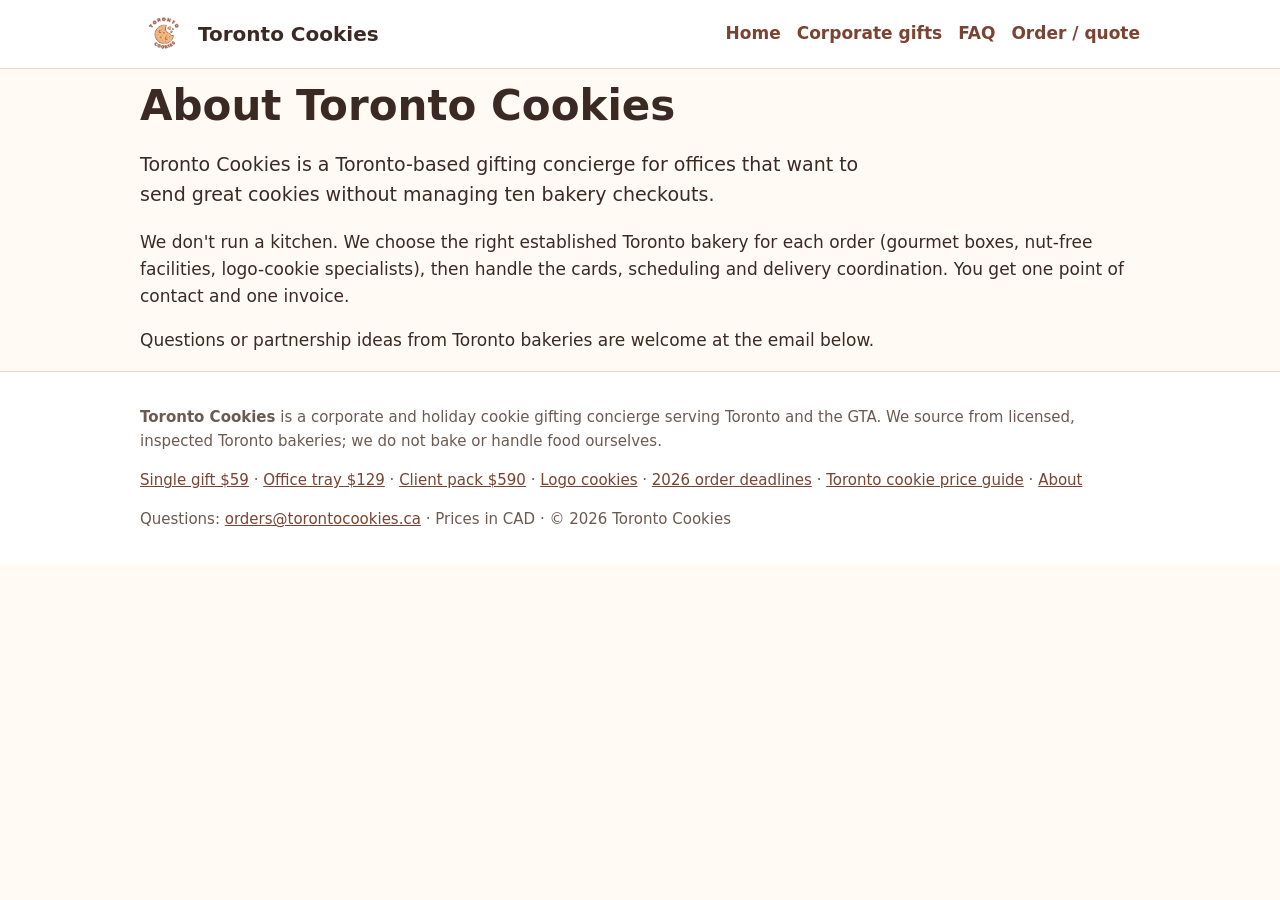
==== about/index.html @ df6fc3ec "Add the Toronto Cookies corporate gifting site. Generate the static pages, SEO files, legacy 2022 ba" ====
<!doctype html>
<html lang="en-CA">
<head>
<meta charset="utf-8">
<meta name="viewport" content="width=device-width, initial-scale=1">
<title>About Toronto Cookies | Corporate Cookie Gifting Concierge</title>
<meta name="description" content="Toronto Cookies is a Toronto-based corporate cookie gifting concierge. We source from licensed local bakeries and coordinate cards and delivery for offices.">
<link rel="canonical" href="https://torontocookies.ca/about/">
<script>if(location.hostname.indexOf('staging.')===0){var m=document.createElement('meta');m.name='robots';m.content='noindex,nofollow';document.head.appendChild(m);}</script>
<meta property="og:type" content="website">
<meta property="og:site_name" content="Toronto Cookies">
<meta property="og:title" content="About Toronto Cookies | Corporate Cookie Gifting Concierge">
<meta property="og:description" content="Toronto Cookies is a Toronto-based corporate cookie gifting concierge. We source from licensed local bakeries and coordinate cards and delivery for offices.">
<meta property="og:url" content="https://torontocookies.ca/about/">
<meta property="og:image" content="https://torontocookies.ca/assets/logo.png">
<meta property="og:locale" content="en_CA">
<meta name="twitter:card" content="summary">
<link rel="icon" href="/assets/logo.png" type="image/png">
<link rel="stylesheet" href="/assets/site.css">
<script type="application/ld+json">
{
 "@context": "https://schema.org",
 "@graph": [
  {
   "@type": [
    "Organization",
    "ProfessionalService"
   ],
   "@id": "https://torontocookies.ca/#org",
   "name": "Toronto Cookies",
   "url": "https://torontocookies.ca/",
   "logo": "https://torontocookies.ca/assets/logo.png",
   "image": "https://torontocookies.ca/assets/logo.png",
   "description": "Corporate and holiday cookie gifting concierge for Toronto offices. We source from licensed Toronto bakeries and deliver to every recipient.",
   "email": "orders@torontocookies.ca",
   "priceRange": "$59-$590+",
   "areaServed": [
    {
     "@type": "City",
     "name": "Toronto"
    },
    {
     "@type": "AdministrativeArea",
     "name": "Greater Toronto Area"
    }
   ],
   "address": {
    "@type": "PostalAddress",
    "addressLocality": "Toronto",
    "addressRegion": "ON",
    "addressCountry": "CA"
   },
   "sameAs": [
    "https://www.instagram.com/torontocookies_ca/",
    "https://www.facebook.com/torontocookies.ca",
    "https://www.tiktok.com/@torontocookies.ca"
   ]
  },
  {
   "@type": "WebSite",
   "@id": "https://torontocookies.ca/#website",
   "url": "https://torontocookies.ca/",
   "name": "Toronto Cookies",
   "publisher": {
    "@id": "https://torontocookies.ca/#org"
   },
   "inLanguage": "en-CA"
  },
  {
   "@type": "AboutPage",
   "url": "https://torontocookies.ca/about/",
   "about": {
    "@id": "https://torontocookies.ca/#org"
   }
  },
  {
   "@type": "BreadcrumbList",
   "itemListElement": [
    {
     "@type": "ListItem",
     "position": 1,
     "name": "Home",
     "item": "https://torontocookies.ca/"
    },
    {
     "@type": "ListItem",
     "position": 2,
     "name": "About",
     "item": "https://torontocookies.ca/about/"
    }
   ]
  }
 ]
}
</script>
<script>
!function(t,e){var o,n,p,r;e.__SV||(window.posthog=e,e._i=[],e.init=function(i,s,a){function g(t,e){var o=e.split(".");2==o.length&&(t=t[o[0]],e=o[1]),t[e]=function(){t.push([e].concat(Array.prototype.slice.call(arguments,0)))}}(p=t.createElement("script")).type="text/javascript",p.crossOrigin="anonymous",p.async=!0,p.src=s.api_host.replace(".i.posthog.com","-assets.i.posthog.com")+"/static/array.js",(r=t.getElementsByTagName("script")[0]).parentNode.insertBefore(p,r);var u=e;for(void 0!==a?u=e[a]=[]:a="posthog",u.people=u.people||[],u.toString=function(t){var e="posthog";return"posthog"!==a&&(e+="."+a),t||(e+=" (stub)"),e},u.people.toString=function(){return u.toString(1)+".people (stub)"},o="capture identify alias people.set people.set_once set_config register register_once unregister opt_out_capturing has_opted_out_capturing opt_in_capturing reset isFeatureEnabled onFeatureFlags getFeatureFlag getFeatureFlagPayload reloadFeatureFlags group getSurveys onSessionId".split(" "),n=0;n<o.length;n++)g(u,o[n]);e._i.push([i,s,a])},e.__SV=1)}(document,window.posthog||[]);
posthog.init('phc_sKd9PxBNJ2WvbEzjkErxoSaaoBCikwiSHFm4xSyjnF9r',{api_host:'https://us.i.posthog.com',person_profiles:'identified_only'});
posthog.register({site:'torontocookies.ca',site_env:(location.hostname.indexOf('staging.')===0?'staging':'production')});
</script>
</head>
<body>
<a class="skip" href="#main">Skip to content</a>
<header class="site-header"><div class="wrap">
<a class="brand" href="/"><img src="/assets/logo.png" alt="Toronto Cookies logo" width="48" height="48"> Toronto Cookies</a>
<nav aria-label="Main"><a href="/">Home</a><a href="/corporate-cookie-gifts-toronto/">Corporate gifts</a><a href="/faq/">FAQ</a><a href="/order/">Order / quote</a></nav>
</div></header>
<main id="main" class="wrap">
<h1>About Toronto Cookies</h1>
<p class="lede">Toronto Cookies is a Toronto-based gifting concierge for offices that want to send great cookies without managing ten bakery checkouts.</p>
<p>We don't run a kitchen. We choose the right established Toronto bakery for each order (gourmet boxes, nut-free facilities, logo-cookie specialists), then handle the cards, scheduling and delivery coordination. You get one point of contact and one invoice.</p>
<p>Questions or partnership ideas from Toronto bakeries are welcome at the email below.</p>
</main>
<footer class="site-footer"><div class="wrap">
<p><strong>Toronto Cookies</strong> is a corporate and holiday cookie gifting concierge serving Toronto and the GTA. We source from licensed, inspected Toronto bakeries; we do not bake or handle food ourselves.</p>
<p><a href="/holiday-cookie-gift-box-toronto/">Single gift $59</a> · <a href="/office-cookie-tray-toronto/">Office tray $129</a> · <a href="/client-cookie-gift-pack-toronto/">Client pack $590</a> · <a href="/logo-cookies-toronto/">Logo cookies</a> · <a href="/guides/holiday-cookie-gift-deadlines-toronto-2026/">2026 order deadlines</a> · <a href="/custom-cookie-prices-toronto/">Toronto cookie price guide</a> · <a href="/about/">About</a></p>
<p>Questions: <a href="mailto:orders@torontocookies.ca">orders@torontocookies.ca</a> · Prices in CAD · © 2026 Toronto Cookies</p>
</div></footer>
<script src="/assets/site.js" defer></script>
</body>
</html>
---- assets/site.css ----
:root{--bg:#fffaf3;--ink:#3b2a24;--brand:#9a5a44;--brand-d:#7a4332;--card:#fff;--muted:#6b5a52;--line:#ecdccb}
*{box-sizing:border-box}html{-webkit-text-size-adjust:100%}body{margin:0;font:17px/1.6 system-ui,-apple-system,Segoe UI,Roboto,Helvetica,Arial,sans-serif;background:var(--bg);color:var(--ink)}
a{color:var(--brand-d)}.wrap{max-width:1040px;margin:0 auto;padding:0 20px}
.skip{position:absolute;left:-999px}.skip:focus{left:10px;top:10px;background:#fff;padding:8px;z-index:9}
.site-header{background:#fff;border-bottom:1px solid var(--line)}.site-header .wrap{display:flex;flex-wrap:wrap;align-items:center;justify-content:space-between;gap:10px;padding-top:10px;padding-bottom:10px}
.brand{display:flex;align-items:center;gap:10px;font-weight:700;font-size:20px;text-decoration:none;color:var(--ink)}
nav a{margin-left:16px;text-decoration:none;font-weight:600}nav a[aria-current]{text-decoration:underline}
main{padding:28px 20px 48px}h1{font-size:clamp(28px,4.5vw,42px);line-height:1.15;margin:.3em 0}h2{margin-top:1.8em}
.lede{font-size:19px;max-width:760px}.notice{background:#fff3df;border:1px solid #f0d3a6;padding:10px 14px;border-radius:10px;max-width:760px}
.btn{display:inline-block;background:var(--brand);color:#fff;padding:12px 20px;border-radius:999px;text-decoration:none;font-weight:700;border:0;cursor:pointer;font-size:17px}
.btn:hover{background:var(--brand-d)}.btn-ghost{background:transparent;color:var(--brand-d);border:2px solid var(--brand)}.btn-ghost:hover{background:#fff}.btn-small{padding:8px 14px;font-size:15px}
.grid{display:grid;grid-template-columns:repeat(auto-fit,minmax(220px,1fr));gap:16px}.card{background:var(--card);border:1px solid var(--line);border-radius:14px;padding:18px}
.card h3{margin:0 0 6px}.price{font-size:24px;font-weight:800;margin:0}.price span{font-size:14px;color:var(--muted)}
.steps li{margin:6px 0}table{border-collapse:collapse;width:100%;background:#fff;margin:12px 0}th,td{border:1px solid var(--line);padding:8px 10px;text-align:left;vertical-align:top}th{background:#fbefe2}
details{background:#fff;border:1px solid var(--line);border-radius:10px;padding:10px 14px;margin:8px 0;max-width:820px}summary{font-weight:700;cursor:pointer}
.order{display:grid;gap:12px;max-width:620px}.order label{display:grid;gap:4px;font-weight:600}.order input,.order select,.order textarea{font:inherit;padding:10px;border:1px solid #cdb8a6;border-radius:8px;background:#fff}
.hp{position:absolute;left:-5000px}.small{font-size:14px;color:var(--muted)}.crumbs{font-size:14px;color:var(--muted)}.buy{margin:14px 0}
.site-footer{background:#fff;border-top:1px solid var(--line);font-size:15px;color:var(--muted);padding:18px 0}
@media(max-width:600px){nav a{margin:0 12px 0 0}}
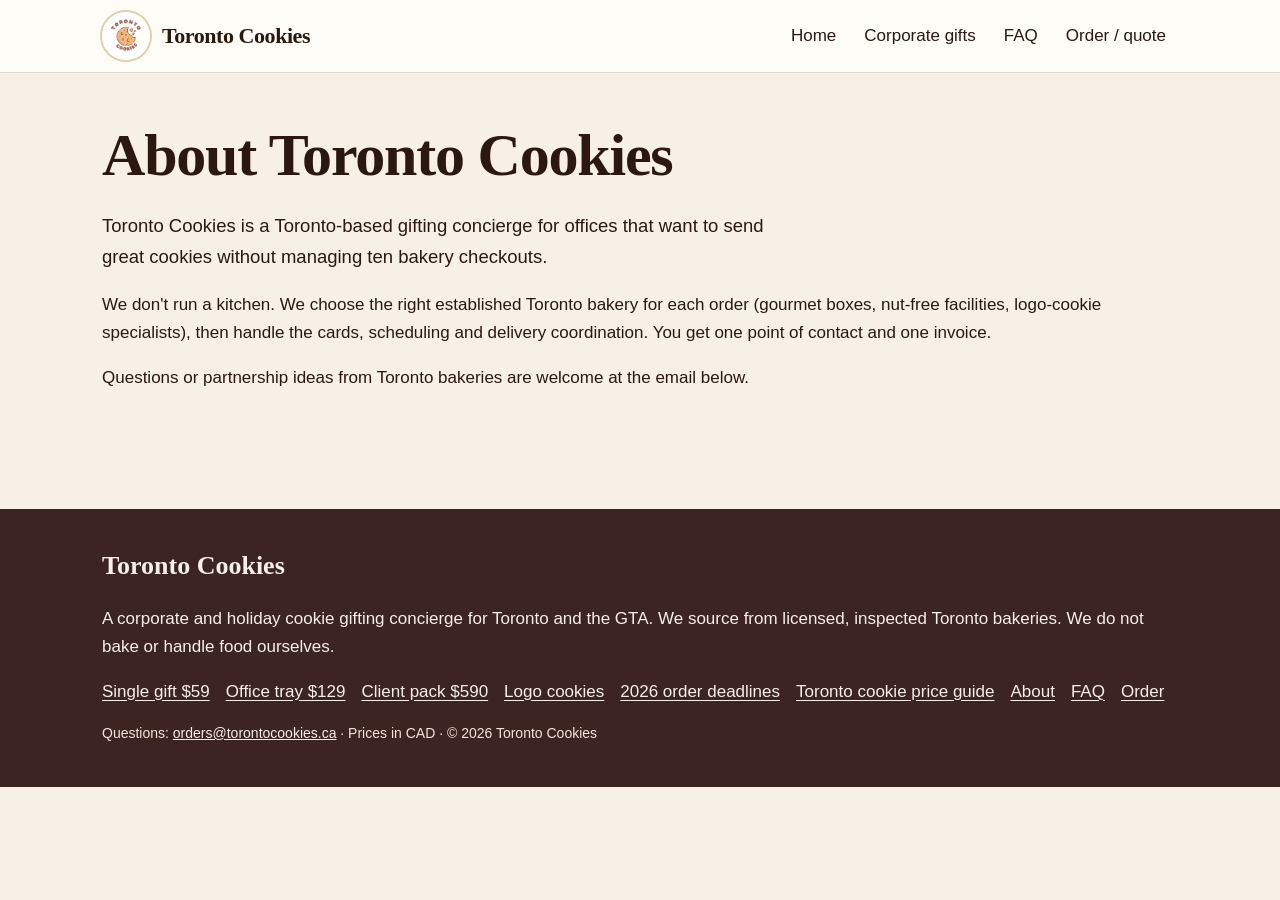
==== commit 9986b63a: "Redesign the gifting site and deploy staging over FTPS. Give the pages a cream, burgundy, and bronze" ====
--- a/about/index.html
+++ b/about/index.html
@@ -16,6 +16,7 @@
 <meta property="og:locale" content="en_CA">
 <meta name="twitter:card" content="summary">
 <link rel="icon" href="/assets/logo.png" type="image/png">
+
 <link rel="stylesheet" href="/assets/site.css">
 <script type="application/ld+json">
 {
@@ -102,19 +103,30 @@
 <body>
 <a class="skip" href="#main">Skip to content</a>
 <header class="site-header"><div class="wrap">
-<a class="brand" href="/"><img src="/assets/logo.png" alt="Toronto Cookies logo" width="48" height="48"> Toronto Cookies</a>
+<a class="brand" href="/"><img src="/assets/logo.png" alt="Toronto Cookies logo" width="48" height="48"> <span>Toronto Cookies</span></a>
 <nav aria-label="Main"><a href="/">Home</a><a href="/corporate-cookie-gifts-toronto/">Corporate gifts</a><a href="/faq/">FAQ</a><a href="/order/">Order / quote</a></nav>
 </div></header>
-<main id="main" class="wrap">
+<main id="main" class="wrap page">
 <h1>About Toronto Cookies</h1>
 <p class="lede">Toronto Cookies is a Toronto-based gifting concierge for offices that want to send great cookies without managing ten bakery checkouts.</p>
 <p>We don't run a kitchen. We choose the right established Toronto bakery for each order (gourmet boxes, nut-free facilities, logo-cookie specialists), then handle the cards, scheduling and delivery coordination. You get one point of contact and one invoice.</p>
 <p>Questions or partnership ideas from Toronto bakeries are welcome at the email below.</p>
 </main>
 <footer class="site-footer"><div class="wrap">
-<p><strong>Toronto Cookies</strong> is a corporate and holiday cookie gifting concierge serving Toronto and the GTA. We source from licensed, inspected Toronto bakeries; we do not bake or handle food ourselves.</p>
-<p><a href="/holiday-cookie-gift-box-toronto/">Single gift $59</a> · <a href="/office-cookie-tray-toronto/">Office tray $129</a> · <a href="/client-cookie-gift-pack-toronto/">Client pack $590</a> · <a href="/logo-cookies-toronto/">Logo cookies</a> · <a href="/guides/holiday-cookie-gift-deadlines-toronto-2026/">2026 order deadlines</a> · <a href="/custom-cookie-prices-toronto/">Toronto cookie price guide</a> · <a href="/about/">About</a></p>
-<p>Questions: <a href="mailto:orders@torontocookies.ca">orders@torontocookies.ca</a> · Prices in CAD · © 2026 Toronto Cookies</p>
+<p class="footer-brand">Toronto Cookies</p>
+<p>A corporate and holiday cookie gifting concierge for Toronto and the GTA. We source from licensed, inspected Toronto bakeries. We do not bake or handle food ourselves.</p>
+<nav aria-label="Footer">
+<a href="/holiday-cookie-gift-box-toronto/">Single gift $59</a>
+<a href="/office-cookie-tray-toronto/">Office tray $129</a>
+<a href="/client-cookie-gift-pack-toronto/">Client pack $590</a>
+<a href="/logo-cookies-toronto/">Logo cookies</a>
+<a href="/guides/holiday-cookie-gift-deadlines-toronto-2026/">2026 order deadlines</a>
+<a href="/custom-cookie-prices-toronto/">Toronto cookie price guide</a>
+<a href="/about/">About</a>
+<a href="/faq/">FAQ</a>
+<a href="/order/">Order</a>
+</nav>
+<p class="fine">Questions: <a href="mailto:orders@torontocookies.ca">orders@torontocookies.ca</a> · Prices in CAD · © 2026 Toronto Cookies</p>
 </div></footer>
 <script src="/assets/site.js" defer></script>
 </body>
--- a/assets/site.css
+++ b/assets/site.css
@@ -1,19 +1,95 @@
-:root{--bg:#fffaf3;--ink:#3b2a24;--brand:#9a5a44;--brand-d:#7a4332;--card:#fff;--muted:#6b5a52;--line:#ecdccb}
-*{box-sizing:border-box}html{-webkit-text-size-adjust:100%}body{margin:0;font:17px/1.6 system-ui,-apple-system,Segoe UI,Roboto,Helvetica,Arial,sans-serif;background:var(--bg);color:var(--ink)}
-a{color:var(--brand-d)}.wrap{max-width:1040px;margin:0 auto;padding:0 20px}
-.skip{position:absolute;left:-999px}.skip:focus{left:10px;top:10px;background:#fff;padding:8px;z-index:9}
-.site-header{background:#fff;border-bottom:1px solid var(--line)}.site-header .wrap{display:flex;flex-wrap:wrap;align-items:center;justify-content:space-between;gap:10px;padding-top:10px;padding-bottom:10px}
-.brand{display:flex;align-items:center;gap:10px;font-weight:700;font-size:20px;text-decoration:none;color:var(--ink)}
-nav a{margin-left:16px;text-decoration:none;font-weight:600}nav a[aria-current]{text-decoration:underline}
-main{padding:28px 20px 48px}h1{font-size:clamp(28px,4.5vw,42px);line-height:1.15;margin:.3em 0}h2{margin-top:1.8em}
-.lede{font-size:19px;max-width:760px}.notice{background:#fff3df;border:1px solid #f0d3a6;padding:10px 14px;border-radius:10px;max-width:760px}
-.btn{display:inline-block;background:var(--brand);color:#fff;padding:12px 20px;border-radius:999px;text-decoration:none;font-weight:700;border:0;cursor:pointer;font-size:17px}
-.btn:hover{background:var(--brand-d)}.btn-ghost{background:transparent;color:var(--brand-d);border:2px solid var(--brand)}.btn-ghost:hover{background:#fff}.btn-small{padding:8px 14px;font-size:15px}
-.grid{display:grid;grid-template-columns:repeat(auto-fit,minmax(220px,1fr));gap:16px}.card{background:var(--card);border:1px solid var(--line);border-radius:14px;padding:18px}
-.card h3{margin:0 0 6px}.price{font-size:24px;font-weight:800;margin:0}.price span{font-size:14px;color:var(--muted)}
-.steps li{margin:6px 0}table{border-collapse:collapse;width:100%;background:#fff;margin:12px 0}th,td{border:1px solid var(--line);padding:8px 10px;text-align:left;vertical-align:top}th{background:#fbefe2}
-details{background:#fff;border:1px solid var(--line);border-radius:10px;padding:10px 14px;margin:8px 0;max-width:820px}summary{font-weight:700;cursor:pointer}
-.order{display:grid;gap:12px;max-width:620px}.order label{display:grid;gap:4px;font-weight:600}.order input,.order select,.order textarea{font:inherit;padding:10px;border:1px solid #cdb8a6;border-radius:8px;background:#fff}
-.hp{position:absolute;left:-5000px}.small{font-size:14px;color:var(--muted)}.crumbs{font-size:14px;color:var(--muted)}.buy{margin:14px 0}
-.site-footer{background:#fff;border-top:1px solid var(--line);font-size:15px;color:var(--muted);padding:18px 0}
-@media(max-width:600px){nav a{margin:0 12px 0 0}}
+@font-face{font-family:Fraunces;font-style:normal;font-weight:560;font-display:swap;src:url("/assets/fonts/fraunces-latin.woff2") format("woff2")}
+@font-face{font-family:Fraunces;font-style:normal;font-weight:650;font-display:swap;src:url("/assets/fonts/fraunces-latin.woff2") format("woff2")}
+@font-face{font-family:Outfit;font-style:normal;font-weight:400;font-display:swap;src:url("/assets/fonts/outfit-latin.woff2") format("woff2")}
+@font-face{font-family:Outfit;font-style:normal;font-weight:500;font-display:swap;src:url("/assets/fonts/outfit-latin.woff2") format("woff2")}
+@font-face{font-family:Outfit;font-style:normal;font-weight:600;font-display:swap;src:url("/assets/fonts/outfit-latin.woff2") format("woff2")}
+:root{--cream:#f6f0e6;--paper:#fffdf9;--ink:#2c1810;--burgundy:#6e2e33;--burgundy-d:#542226;--muted:#5c4a42;--line:#e6d8c8;--gold:#74532c;--serif:Fraunces,Iowan Old Style,Palatino,Georgia,serif;--sans:Outfit,Avenir Next,Segoe UI,sans-serif}
+*{box-sizing:border-box}html{-webkit-text-size-adjust:100%}
+body{margin:0;font:17px/1.65 var(--sans);background:var(--cream);color:var(--ink)}
+img{max-width:100%;height:auto;display:block}
+a{color:var(--burgundy)}
+:focus-visible{outline:3px solid var(--burgundy);outline-offset:3px}
+.wrap{max-width:1120px;margin:0 auto;padding:0 22px}
+.skip{position:absolute;left:-999px}.skip:focus{left:12px;top:12px;background:#fff;padding:10px 14px;z-index:9}
+.site-header{background:rgba(255,253,249,.92);border-bottom:1px solid var(--line);position:sticky;top:0;z-index:4}
+.site-header .wrap{display:flex;flex-wrap:wrap;align-items:center;justify-content:space-between;gap:8px 18px;padding-top:12px;padding-bottom:12px}
+.brand{display:flex;align-items:center;gap:12px;text-decoration:none;color:var(--ink);font-family:var(--serif);font-weight:650;font-size:22px;letter-spacing:-.02em}
+.brand img{width:48px;height:48px;border-radius:50%;object-fit:cover;box-shadow:0 0 0 2px #e4cba3}
+.site-header nav{display:flex;flex-wrap:wrap;gap:4px}
+.site-header nav a{text-decoration:none;font-weight:500;color:var(--ink);padding:10px 12px;border-radius:999px;min-height:44px}
+.site-header nav a[aria-current]{background:#f3e6d4;text-decoration:underline;text-underline-offset:4px}
+.page{padding:36px 22px 72px}
+h1,h2,h3{font-family:var(--serif);font-weight:560;letter-spacing:-.02em;line-height:1.15}
+h1{font-size:clamp(34px,6vw,60px);margin:.2em 0 .35em}
+h2{font-size:clamp(28px,3.5vw,40px);margin:0 0 .4em}
+h3{font-size:22px;margin:0 0 .3em}
+.eyebrow{font-size:13px;letter-spacing:.16em;text-transform:uppercase;font-weight:600;color:var(--gold);margin:0 0 10px}
+.lede{font-size:18.5px;max-width:42rem}
+.section-lead{color:var(--muted);margin-top:0}
+.hero{padding:28px 0 36px}
+.hero-grid{display:grid;gap:28px;align-items:center}
+.hero-photo{margin:0}
+.hero-photo img{width:100%;aspect-ratio:4/3;object-fit:cover;border-radius:28px;box-shadow:0 18px 50px rgba(44,24,16,.14)}
+.cta-row{display:flex;flex-wrap:wrap;gap:12px;margin-top:8px}
+.btn{display:inline-flex;align-items:center;justify-content:center;min-height:48px;background:var(--burgundy);color:#fff;padding:12px 22px;border-radius:999px;text-decoration:none;font-weight:600;border:2px solid var(--burgundy);cursor:pointer;font-size:16px}
+.btn:hover{background:var(--burgundy-d)}
+.btn-ghost{background:transparent;color:var(--burgundy)}
+.btn-ghost:hover{background:#fff}
+.btn-small{min-height:44px;padding:8px 16px;font-size:15px}
+.trust{padding:8px 0 28px}
+.trust-row{list-style:none;margin:0;padding:18px 0;display:grid;gap:18px;border-top:1px solid var(--line);border-bottom:1px solid var(--line)}
+.trust-row li{display:grid;gap:4px}
+.trust-row strong{font-family:var(--serif);font-size:18px;font-weight:560}
+.trust-row span{color:var(--muted);font-size:15px}
+.band{padding:28px 0 10px}
+.how,.upsell,.faq-teaser{padding:18px 0 8px}
+.grid{display:grid;grid-template-columns:1fr;gap:18px}
+.card{background:var(--paper);border-radius:22px;overflow:hidden;box-shadow:0 10px 30px rgba(44,24,16,.06);border:1px solid var(--line);display:flex;flex-direction:column}
+.card img{width:100%;aspect-ratio:4/3;object-fit:cover}
+.card-body{padding:18px 18px 20px;display:flex;flex-direction:column;gap:8px;flex:1}
+.card h3{margin:0}.card h3 a{color:var(--ink);text-decoration:none}
+.card h3 a:hover{text-decoration:underline}
+.card p{margin:0}
+.price{font-family:var(--serif);font-size:28px;font-weight:650;margin:0}
+.price span{font-family:var(--sans);font-size:14px;font-weight:500;color:var(--muted)}
+.card .btn{margin-top:auto;align-self:flex-start}
+.steps{list-style:none;margin:0;padding:0;display:grid;gap:14px}
+.steps li{background:var(--paper);border:1px solid var(--line);border-radius:18px;padding:18px 18px 8px;box-shadow:0 8px 24px rgba(44,24,16,.04)}
+.steps p{color:var(--muted)}
+.order-steps li{margin:8px 0}
+.upsell-grid{display:grid;gap:22px;align-items:center;background:var(--paper);border-radius:28px;padding:18px;border:1px solid var(--line);box-shadow:0 12px 36px rgba(44,24,16,.06)}
+.upsell-grid img{width:100%;aspect-ratio:4/3;object-fit:cover;border-radius:18px}
+.deadline{padding:22px 0}
+.notice{background:#fff8ee;border:1px solid #e4cba3;border-left:4px solid var(--gold);padding:14px 18px;border-radius:16px;margin:0}
+.product-intro{display:grid;gap:22px;margin-bottom:10px}
+.product-photo{margin:0}
+.product-photo img{width:100%;aspect-ratio:4/3;object-fit:cover;border-radius:24px;box-shadow:0 16px 40px rgba(44,24,16,.12)}
+.text-link{font-weight:600}
+table{border-collapse:collapse;width:100%;background:var(--paper);margin:12px 0;border-radius:12px;overflow:hidden}
+th,td{border-bottom:1px solid var(--line);padding:10px 12px;text-align:left;vertical-align:top}
+th{background:#f3e6d4;font-weight:600}
+details{background:var(--paper);border:1px solid var(--line);border-radius:14px;padding:12px 16px;margin:10px 0}
+summary{font-weight:600;cursor:pointer;min-height:44px;display:flex;align-items:center}
+.order{display:grid;gap:14px;max-width:640px}
+.order label{display:grid;gap:6px;font-weight:600}
+.order input,.order select,.order textarea{font:16px/1.4 var(--sans);padding:12px;border:1px solid #d9c4b0;border-radius:12px;background:#fff;min-height:48px}
+.hp{position:absolute;left:-5000px}
+.small,.fine{font-size:14px;color:var(--muted)}
+.crumbs{font-size:14px;color:var(--muted)}
+.buy{display:flex;flex-wrap:wrap;gap:10px;margin:16px 0}
+.site-footer{background:#3b2422;color:#f6f0e6;padding:36px 0 28px;margin-top:28px}
+.site-footer a{color:#f6f0e6}
+.footer-brand{font-family:var(--serif);font-size:26px;font-weight:650;margin:0 0 8px}
+.site-footer nav{display:flex;flex-wrap:wrap;gap:8px 16px;margin:16px 0}
+.site-footer nav a{text-underline-offset:3px}
+.site-footer .fine{color:#f3e6d4}
+@media(min-width:720px){
+.trust-row{grid-template-columns:1fr 1fr}
+.grid{grid-template-columns:1fr 1fr}
+.steps-3{grid-template-columns:1fr 1fr 1fr}
+.hero{padding:48px 0 20px}
+.hero-grid{grid-template-columns:1.05fr .95fr;gap:48px}
+.product-intro{grid-template-columns:.9fr 1.1fr;align-items:center;gap:36px}
+.upsell-grid{grid-template-columns:.9fr 1.1fr;padding:28px;gap:36px}
+}
+@media(max-width:719px){.steps-3{grid-template-columns:1fr}}
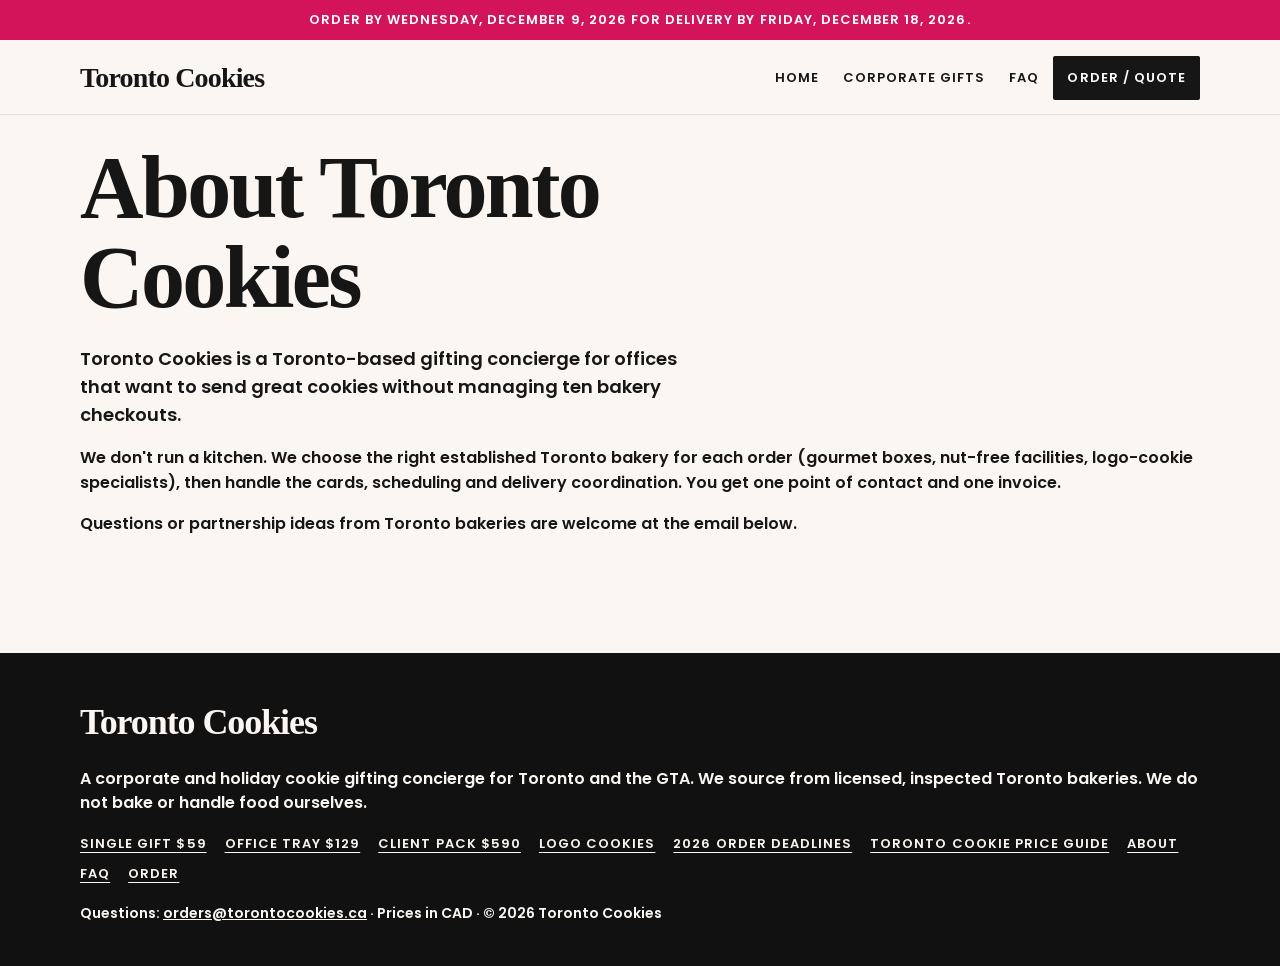
==== commit ca77fcc9: "Restyle the site with a bolder, cookie-first look. Take the cream, hot-pink, and black shop energy, " ====
--- a/about/index.html
+++ b/about/index.html
@@ -102,8 +102,9 @@
 </head>
 <body>
 <a class="skip" href="#main">Skip to content</a>
+<div class="announce"><p>Order by Wednesday, December 9, 2026 for delivery by Friday, December 18, 2026.</p></div>
 <header class="site-header"><div class="wrap">
-<a class="brand" href="/"><img src="/assets/logo.png" alt="Toronto Cookies logo" width="48" height="48"> <span>Toronto Cookies</span></a>
+<a class="brand" href="/">Toronto Cookies</a>
 <nav aria-label="Main"><a href="/">Home</a><a href="/corporate-cookie-gifts-toronto/">Corporate gifts</a><a href="/faq/">FAQ</a><a href="/order/">Order / quote</a></nav>
 </div></header>
 <main id="main" class="wrap page">
--- a/assets/site.css
+++ b/assets/site.css
@@ -1,95 +1,94 @@
 @font-face{font-family:Fraunces;font-style:normal;font-weight:560;font-display:swap;src:url("/assets/fonts/fraunces-latin.woff2") format("woff2")}
 @font-face{font-family:Fraunces;font-style:normal;font-weight:650;font-display:swap;src:url("/assets/fonts/fraunces-latin.woff2") format("woff2")}
-@font-face{font-family:Outfit;font-style:normal;font-weight:400;font-display:swap;src:url("/assets/fonts/outfit-latin.woff2") format("woff2")}
-@font-face{font-family:Outfit;font-style:normal;font-weight:500;font-display:swap;src:url("/assets/fonts/outfit-latin.woff2") format("woff2")}
-@font-face{font-family:Outfit;font-style:normal;font-weight:600;font-display:swap;src:url("/assets/fonts/outfit-latin.woff2") format("woff2")}
-:root{--cream:#f6f0e6;--paper:#fffdf9;--ink:#2c1810;--burgundy:#6e2e33;--burgundy-d:#542226;--muted:#5c4a42;--line:#e6d8c8;--gold:#74532c;--serif:Fraunces,Iowan Old Style,Palatino,Georgia,serif;--sans:Outfit,Avenir Next,Segoe UI,sans-serif}
+@font-face{font-family:Poppins;font-style:normal;font-weight:600;font-display:swap;src:url("/assets/fonts/poppins-600.woff2") format("woff2")}
+@font-face{font-family:Poppins;font-style:normal;font-weight:700;font-display:swap;src:url("/assets/fonts/poppins-700.woff2") format("woff2")}
+:root{--cream:#fbf6f1;--ink:#161616;--pink:#d4145a;--pink-d:#b01048;--muted:#3d3d3d;--line:#eadfd4;--serif:Fraunces,Iowan Old Style,Palatino,Georgia,serif;--sans:Poppins,Avenir Next,Segoe UI,sans-serif}
 *{box-sizing:border-box}html{-webkit-text-size-adjust:100%}
-body{margin:0;font:17px/1.65 var(--sans);background:var(--cream);color:var(--ink)}
+body{margin:0;font:16px/1.55 var(--sans);background:var(--cream);color:var(--ink)}
 img{max-width:100%;height:auto;display:block}
-a{color:var(--burgundy)}
-:focus-visible{outline:3px solid var(--burgundy);outline-offset:3px}
-.wrap{max-width:1120px;margin:0 auto;padding:0 22px}
+a{color:var(--ink)}
+:focus-visible{outline:3px solid var(--pink);outline-offset:3px}
+.wrap{max-width:1160px;margin:0 auto;padding:0 20px}
 .skip{position:absolute;left:-999px}.skip:focus{left:12px;top:12px;background:#fff;padding:10px 14px;z-index:9}
-.site-header{background:rgba(255,253,249,.92);border-bottom:1px solid var(--line);position:sticky;top:0;z-index:4}
-.site-header .wrap{display:flex;flex-wrap:wrap;align-items:center;justify-content:space-between;gap:8px 18px;padding-top:12px;padding-bottom:12px}
-.brand{display:flex;align-items:center;gap:12px;text-decoration:none;color:var(--ink);font-family:var(--serif);font-weight:650;font-size:22px;letter-spacing:-.02em}
-.brand img{width:48px;height:48px;border-radius:50%;object-fit:cover;box-shadow:0 0 0 2px #e4cba3}
+.announce{background:var(--pink);color:#fff;text-align:center}
+.announce p{margin:0;padding:10px 16px;font-size:13px;font-weight:600;letter-spacing:.08em;text-transform:uppercase}
+.site-header{background:var(--cream);border-bottom:1px solid var(--line)}
+.site-header .wrap{display:flex;flex-wrap:wrap;align-items:center;justify-content:space-between;gap:8px 20px;padding-top:16px;padding-bottom:14px}
+.brand{font-family:var(--serif);font-weight:650;font-size:28px;letter-spacing:-.03em;text-decoration:none;color:var(--ink);line-height:1}
 .site-header nav{display:flex;flex-wrap:wrap;gap:4px}
-.site-header nav a{text-decoration:none;font-weight:500;color:var(--ink);padding:10px 12px;border-radius:999px;min-height:44px}
-.site-header nav a[aria-current]{background:#f3e6d4;text-decoration:underline;text-underline-offset:4px}
-.page{padding:36px 22px 72px}
-h1,h2,h3{font-family:var(--serif);font-weight:560;letter-spacing:-.02em;line-height:1.15}
-h1{font-size:clamp(34px,6vw,60px);margin:.2em 0 .35em}
-h2{font-size:clamp(28px,3.5vw,40px);margin:0 0 .4em}
-h3{font-size:22px;margin:0 0 .3em}
-.eyebrow{font-size:13px;letter-spacing:.16em;text-transform:uppercase;font-weight:600;color:var(--gold);margin:0 0 10px}
-.lede{font-size:18.5px;max-width:42rem}
-.section-lead{color:var(--muted);margin-top:0}
-.hero{padding:28px 0 36px}
-.hero-grid{display:grid;gap:28px;align-items:center}
-.hero-photo{margin:0}
-.hero-photo img{width:100%;aspect-ratio:4/3;object-fit:cover;border-radius:28px;box-shadow:0 18px 50px rgba(44,24,16,.14)}
-.cta-row{display:flex;flex-wrap:wrap;gap:12px;margin-top:8px}
-.btn{display:inline-flex;align-items:center;justify-content:center;min-height:48px;background:var(--burgundy);color:#fff;padding:12px 22px;border-radius:999px;text-decoration:none;font-weight:600;border:2px solid var(--burgundy);cursor:pointer;font-size:16px}
-.btn:hover{background:var(--burgundy-d)}
-.btn-ghost{background:transparent;color:var(--burgundy)}
-.btn-ghost:hover{background:#fff}
-.btn-small{min-height:44px;padding:8px 16px;font-size:15px}
-.trust{padding:8px 0 28px}
-.trust-row{list-style:none;margin:0;padding:18px 0;display:grid;gap:18px;border-top:1px solid var(--line);border-bottom:1px solid var(--line)}
+.site-header nav a{text-decoration:none;font-weight:600;font-size:13px;letter-spacing:.08em;text-transform:uppercase;color:var(--ink);padding:12px 10px;min-height:44px}
+.site-header nav a[aria-current]{text-decoration:underline;text-underline-offset:6px}
+.site-header nav a[href="/order/"]{background:var(--ink);color:#fff;border-radius:2px;padding:12px 14px}
+.page{padding:28px 20px 64px}
+h1,h2,h3{font-family:var(--serif);font-weight:650;letter-spacing:-.03em;line-height:1.02;color:var(--ink)}
+h1{font-size:clamp(44px,8vw,88px);margin:0 0 .25em;max-width:14ch}
+h2{font-size:clamp(32px,4vw,52px);margin:0 0 .35em}
+h3{font-size:26px;margin:0 0 .25em}
+.kicker,.eyebrow{font-family:var(--sans);font-size:12px;letter-spacing:.18em;text-transform:uppercase;font-weight:700;margin:0 0 12px}
+.lede{font-size:18px;max-width:40rem}
+.section-lead{margin-top:0}
+.cookie-hero img{width:100%;height:auto;aspect-ratio:2/1;object-fit:cover}
+.intro{padding:36px 0 10px}
+.cta-row{display:flex;flex-wrap:wrap;gap:12px;margin-top:18px}
+.btn{display:inline-flex;align-items:center;justify-content:center;min-height:52px;background:var(--pink);color:#fff;padding:14px 22px;border-radius:2px;text-decoration:none;font-weight:700;letter-spacing:.04em;text-transform:uppercase;font-size:14px;border:2px solid var(--pink);cursor:pointer}
+.btn:hover{background:var(--pink-d);border-color:var(--pink-d);color:#fff}
+.btn-ghost{background:transparent;color:var(--ink);border-color:var(--ink)}
+.btn-ghost:hover{background:var(--ink);color:#fff}
+.btn-small{min-height:46px;padding:10px 14px;font-size:12px}
+.trust{padding:8px 0 20px}
+.trust-row{list-style:none;margin:0;padding:8px 0 4px;display:grid;gap:16px}
 .trust-row li{display:grid;gap:4px}
-.trust-row strong{font-family:var(--serif);font-size:18px;font-weight:560}
+.trust-row strong{font-size:14px;letter-spacing:.06em;text-transform:uppercase}
 .trust-row span{color:var(--muted);font-size:15px}
-.band{padding:28px 0 10px}
-.how,.upsell,.faq-teaser{padding:18px 0 8px}
-.grid{display:grid;grid-template-columns:1fr;gap:18px}
-.card{background:var(--paper);border-radius:22px;overflow:hidden;box-shadow:0 10px 30px rgba(44,24,16,.06);border:1px solid var(--line);display:flex;flex-direction:column}
-.card img{width:100%;aspect-ratio:4/3;object-fit:cover}
-.card-body{padding:18px 18px 20px;display:flex;flex-direction:column;gap:8px;flex:1}
-.card h3{margin:0}.card h3 a{color:var(--ink);text-decoration:none}
+.band{padding:18px 0 8px}
+.how,.upsell,.faq-teaser{padding:12px 0}
+.grid{display:grid;grid-template-columns:1fr;gap:28px}
+.card{background:transparent;display:flex;flex-direction:column;gap:12px}
+.card img{width:100%;aspect-ratio:1/1;object-fit:cover}
+.card-body{display:flex;flex-direction:column;gap:8px;padding:0}
+.card h3{font-size:22px;text-transform:uppercase;letter-spacing:-.02em}
+.card h3 a{color:var(--ink);text-decoration:none}
 .card h3 a:hover{text-decoration:underline}
 .card p{margin:0}
-.price{font-family:var(--serif);font-size:28px;font-weight:650;margin:0}
-.price span{font-family:var(--sans);font-size:14px;font-weight:500;color:var(--muted)}
-.card .btn{margin-top:auto;align-self:flex-start}
-.steps{list-style:none;margin:0;padding:0;display:grid;gap:14px}
-.steps li{background:var(--paper);border:1px solid var(--line);border-radius:18px;padding:18px 18px 8px;box-shadow:0 8px 24px rgba(44,24,16,.04)}
-.steps p{color:var(--muted)}
-.order-steps li{margin:8px 0}
-.upsell-grid{display:grid;gap:22px;align-items:center;background:var(--paper);border-radius:28px;padding:18px;border:1px solid var(--line);box-shadow:0 12px 36px rgba(44,24,16,.06)}
-.upsell-grid img{width:100%;aspect-ratio:4/3;object-fit:cover;border-radius:18px}
-.deadline{padding:22px 0}
-.notice{background:#fff8ee;border:1px solid #e4cba3;border-left:4px solid var(--gold);padding:14px 18px;border-radius:16px;margin:0}
-.product-intro{display:grid;gap:22px;margin-bottom:10px}
+.price{font-family:var(--serif);font-size:32px;font-weight:650;margin:0}
+.price span{font-family:var(--sans);font-size:13px;font-weight:600;letter-spacing:.08em}
+.card .btn{margin-top:6px;align-self:flex-start}
+.steps{list-style:none;margin:0;padding:0;display:grid;gap:18px}
+.steps li{padding-top:8px}
+.steps p{margin:.3em 0 0;color:var(--muted)}
+.upsell-grid{display:grid;gap:22px;align-items:center}
+.upsell-grid img{width:100%;aspect-ratio:1/1;object-fit:cover}
+.deadline{padding:28px 0}
+.notice{background:#fff;border:2px solid var(--ink);padding:16px 18px;margin:0}
+.product-intro{display:grid;gap:22px;align-items:center;margin-bottom:12px}
 .product-photo{margin:0}
-.product-photo img{width:100%;aspect-ratio:4/3;object-fit:cover;border-radius:24px;box-shadow:0 16px 40px rgba(44,24,16,.12)}
-.text-link{font-weight:600}
-table{border-collapse:collapse;width:100%;background:var(--paper);margin:12px 0;border-radius:12px;overflow:hidden}
-th,td{border-bottom:1px solid var(--line);padding:10px 12px;text-align:left;vertical-align:top}
-th{background:#f3e6d4;font-weight:600}
-details{background:var(--paper);border:1px solid var(--line);border-radius:14px;padding:12px 16px;margin:10px 0}
-summary{font-weight:600;cursor:pointer;min-height:44px;display:flex;align-items:center}
+.product-photo img{width:100%;aspect-ratio:1/1;object-fit:cover}
+.text-link{font-weight:700;letter-spacing:.06em;text-transform:uppercase;font-size:14px}
+table{border-collapse:collapse;width:100%;background:#fff;margin:12px 0}
+th,td{border-bottom:1px solid var(--line);padding:12px;text-align:left;vertical-align:top}
+th{font-size:13px;letter-spacing:.08em;text-transform:uppercase}
+details{background:#fff;border-bottom:1px solid var(--line);padding:8px 0;margin:0}
+summary{font-weight:700;cursor:pointer;min-height:48px;display:flex;align-items:center}
 .order{display:grid;gap:14px;max-width:640px}
 .order label{display:grid;gap:6px;font-weight:600}
-.order input,.order select,.order textarea{font:16px/1.4 var(--sans);padding:12px;border:1px solid #d9c4b0;border-radius:12px;background:#fff;min-height:48px}
+.order input,.order select,.order textarea{font:16px/1.4 var(--sans);padding:12px;border:2px solid var(--ink);border-radius:0;background:#fff;min-height:48px}
 .hp{position:absolute;left:-5000px}
-.small,.fine{font-size:14px;color:var(--muted)}
-.crumbs{font-size:14px;color:var(--muted)}
-.buy{display:flex;flex-wrap:wrap;gap:10px;margin:16px 0}
-.site-footer{background:#3b2422;color:#f6f0e6;padding:36px 0 28px;margin-top:28px}
-.site-footer a{color:#f6f0e6}
-.footer-brand{font-family:var(--serif);font-size:26px;font-weight:650;margin:0 0 8px}
-.site-footer nav{display:flex;flex-wrap:wrap;gap:8px 16px;margin:16px 0}
-.site-footer nav a{text-underline-offset:3px}
-.site-footer .fine{color:#f3e6d4}
-@media(min-width:720px){
-.trust-row{grid-template-columns:1fr 1fr}
-.grid{grid-template-columns:1fr 1fr}
-.steps-3{grid-template-columns:1fr 1fr 1fr}
-.hero{padding:48px 0 20px}
-.hero-grid{grid-template-columns:1.05fr .95fr;gap:48px}
-.product-intro{grid-template-columns:.9fr 1.1fr;align-items:center;gap:36px}
-.upsell-grid{grid-template-columns:.9fr 1.1fr;padding:28px;gap:36px}
+.small,.fine{font-size:14px}
+.crumbs{font-size:13px;letter-spacing:.06em;text-transform:uppercase}
+.buy{display:flex;flex-wrap:wrap;gap:10px;margin:18px 0}
+.site-footer{background:#111;color:#fbf6f1;padding:42px 0 28px;margin-top:36px}
+.site-footer a{color:#fbf6f1}
+.footer-brand{font-family:var(--serif);font-size:36px;font-weight:650;margin:0 0 8px;letter-spacing:-.03em}
+.site-footer nav{display:flex;flex-wrap:wrap;gap:10px 18px;margin:18px 0}
+.site-footer nav a{font-size:13px;font-weight:600;letter-spacing:.08em;text-transform:uppercase;text-underline-offset:4px}
+.site-footer .fine{color:#fbf6f1}
+.order-steps li{margin:8px 0}
+@media(min-width:800px){
+.trust-row{grid-template-columns:repeat(4,1fr);gap:22px}
+.grid{grid-template-columns:1fr 1fr;gap:32px 28px}
+.steps-3{grid-template-columns:1fr 1fr 1fr;gap:28px}
+.intro{padding:56px 0 12px}
+.upsell-grid{grid-template-columns:1fr 1fr;gap:48px}
+.product-intro{grid-template-columns:1.05fr .95fr;gap:48px}
+.product-photo{order:2}
 }
-@media(max-width:719px){.steps-3{grid-template-columns:1fr}}
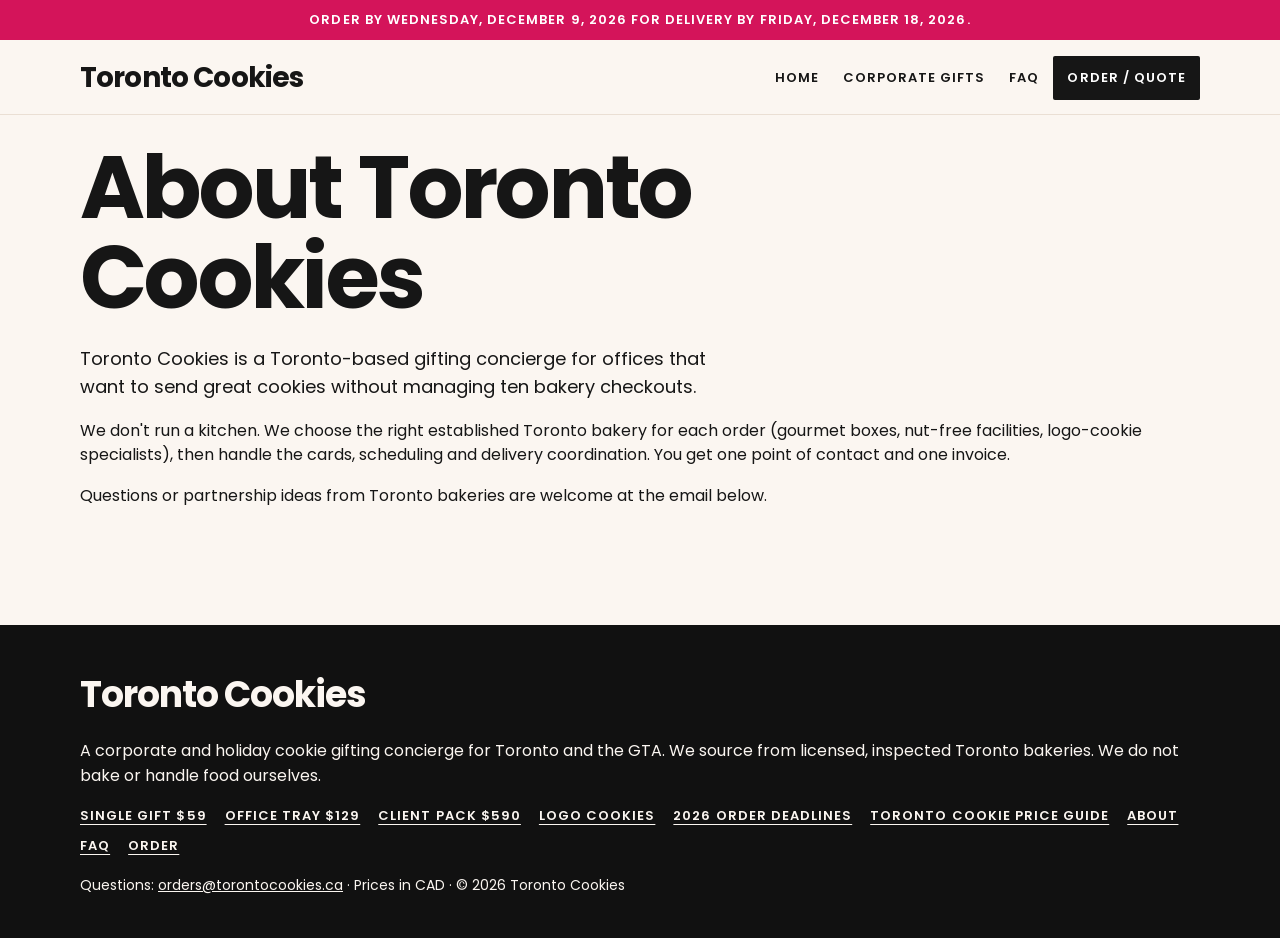
==== commit 82b71787: "Cache-bust the stylesheet so Poppins replaces the cached serif CSS. Co-authored-by: Leon T <Ltang909" ====
--- a/about/index.html
+++ b/about/index.html
@@ -17,7 +17,7 @@
 <meta name="twitter:card" content="summary">
 <link rel="icon" href="/assets/logo.png" type="image/png">
 
-<link rel="stylesheet" href="/assets/site.css">
+<link rel="stylesheet" href="/assets/site.css?v=2">
 <script type="application/ld+json">
 {
  "@context": "https://schema.org",
--- a/assets/site.css
+++ b/assets/site.css
@@ -1,8 +1,7 @@
-@font-face{font-family:Fraunces;font-style:normal;font-weight:560;font-display:swap;src:url("/assets/fonts/fraunces-latin.woff2") format("woff2")}
-@font-face{font-family:Fraunces;font-style:normal;font-weight:650;font-display:swap;src:url("/assets/fonts/fraunces-latin.woff2") format("woff2")}
+@font-face{font-family:Poppins;font-style:normal;font-weight:400;font-display:swap;src:url("/assets/fonts/poppins-400.woff2") format("woff2")}
 @font-face{font-family:Poppins;font-style:normal;font-weight:600;font-display:swap;src:url("/assets/fonts/poppins-600.woff2") format("woff2")}
 @font-face{font-family:Poppins;font-style:normal;font-weight:700;font-display:swap;src:url("/assets/fonts/poppins-700.woff2") format("woff2")}
-:root{--cream:#fbf6f1;--ink:#161616;--pink:#d4145a;--pink-d:#b01048;--muted:#3d3d3d;--line:#eadfd4;--serif:Fraunces,Iowan Old Style,Palatino,Georgia,serif;--sans:Poppins,Avenir Next,Segoe UI,sans-serif}
+:root{--cream:#fbf6f1;--ink:#161616;--pink:#d4145a;--pink-d:#b01048;--muted:#3d3d3d;--line:#eadfd4;--sans:Poppins,sans-serif}
 *{box-sizing:border-box}html{-webkit-text-size-adjust:100%}
 body{margin:0;font:16px/1.55 var(--sans);background:var(--cream);color:var(--ink)}
 img{max-width:100%;height:auto;display:block}
@@ -14,13 +13,13 @@
 .announce p{margin:0;padding:10px 16px;font-size:13px;font-weight:600;letter-spacing:.08em;text-transform:uppercase}
 .site-header{background:var(--cream);border-bottom:1px solid var(--line)}
 .site-header .wrap{display:flex;flex-wrap:wrap;align-items:center;justify-content:space-between;gap:8px 20px;padding-top:16px;padding-bottom:14px}
-.brand{font-family:var(--serif);font-weight:650;font-size:28px;letter-spacing:-.03em;text-decoration:none;color:var(--ink);line-height:1}
+.brand{font-family:var(--sans);font-weight:700;font-size:28px;letter-spacing:-.03em;text-decoration:none;color:var(--ink);line-height:1}
 .site-header nav{display:flex;flex-wrap:wrap;gap:4px}
 .site-header nav a{text-decoration:none;font-weight:600;font-size:13px;letter-spacing:.08em;text-transform:uppercase;color:var(--ink);padding:12px 10px;min-height:44px}
 .site-header nav a[aria-current]{text-decoration:underline;text-underline-offset:6px}
 .site-header nav a[href="/order/"]{background:var(--ink);color:#fff;border-radius:2px;padding:12px 14px}
 .page{padding:28px 20px 64px}
-h1,h2,h3{font-family:var(--serif);font-weight:650;letter-spacing:-.03em;line-height:1.02;color:var(--ink)}
+h1,h2,h3{font-family:var(--sans);font-weight:700;letter-spacing:-.03em;line-height:1.02;color:var(--ink)}
 h1{font-size:clamp(44px,8vw,88px);margin:0 0 .25em;max-width:14ch}
 h2{font-size:clamp(32px,4vw,52px);margin:0 0 .35em}
 h3{font-size:26px;margin:0 0 .25em}
@@ -50,7 +49,7 @@
 .card h3 a{color:var(--ink);text-decoration:none}
 .card h3 a:hover{text-decoration:underline}
 .card p{margin:0}
-.price{font-family:var(--serif);font-size:32px;font-weight:650;margin:0}
+.price{font-family:var(--sans);font-size:32px;font-weight:700;margin:0}
 .price span{font-family:var(--sans);font-size:13px;font-weight:600;letter-spacing:.08em}
 .card .btn{margin-top:6px;align-self:flex-start}
 .steps{list-style:none;margin:0;padding:0;display:grid;gap:18px}
@@ -78,7 +77,7 @@
 .buy{display:flex;flex-wrap:wrap;gap:10px;margin:18px 0}
 .site-footer{background:#111;color:#fbf6f1;padding:42px 0 28px;margin-top:36px}
 .site-footer a{color:#fbf6f1}
-.footer-brand{font-family:var(--serif);font-size:36px;font-weight:650;margin:0 0 8px;letter-spacing:-.03em}
+.footer-brand{font-family:var(--sans);font-size:36px;font-weight:700;margin:0 0 8px;letter-spacing:-.03em}
 .site-footer nav{display:flex;flex-wrap:wrap;gap:10px 18px;margin:18px 0}
 .site-footer nav a{font-size:13px;font-weight:600;letter-spacing:.08em;text-transform:uppercase;text-underline-offset:4px}
 .site-footer .fine{color:#fbf6f1}
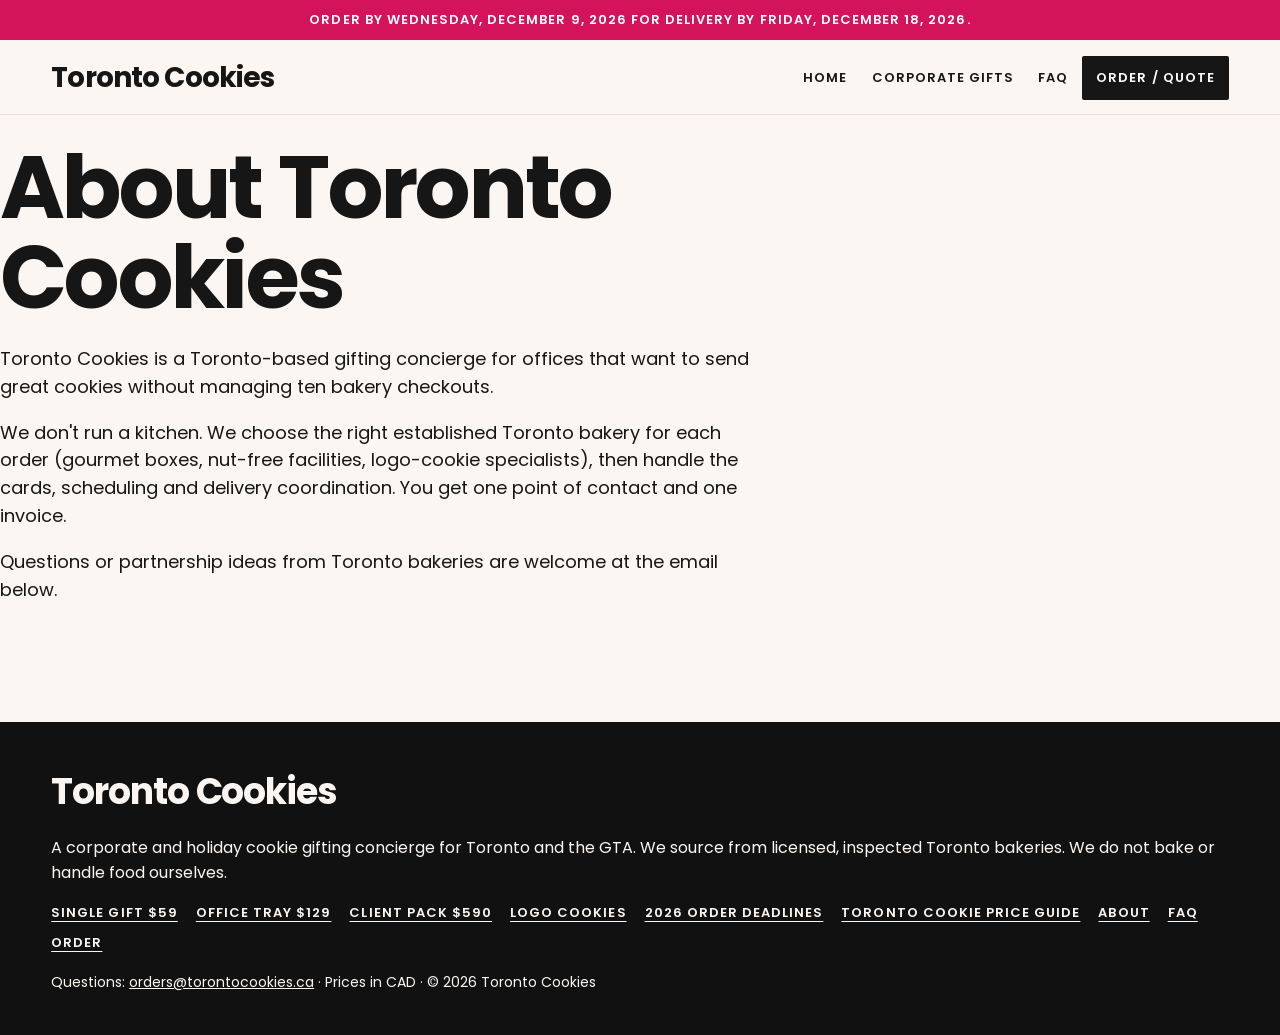
==== commit cc84b72b: "Drop the kickers and widen the page on large screens. Remove the small uppercase labels and let the " ====
--- a/about/index.html
+++ b/about/index.html
@@ -17,7 +17,7 @@
 <meta name="twitter:card" content="summary">
 <link rel="icon" href="/assets/logo.png" type="image/png">
 
-<link rel="stylesheet" href="/assets/site.css?v=2">
+<link rel="stylesheet" href="/assets/site.css?v=3">
 <script type="application/ld+json">
 {
  "@context": "https://schema.org",
--- a/assets/site.css
+++ b/assets/site.css
@@ -7,7 +7,7 @@
 img{max-width:100%;height:auto;display:block}
 a{color:var(--ink)}
 :focus-visible{outline:3px solid var(--pink);outline-offset:3px}
-.wrap{max-width:1160px;margin:0 auto;padding:0 20px}
+.wrap{max-width:1440px;margin:0 auto;padding:0 clamp(20px,4vw,64px)}
 .skip{position:absolute;left:-999px}.skip:focus{left:12px;top:12px;background:#fff;padding:10px 14px;z-index:9}
 .announce{background:var(--pink);color:#fff;text-align:center}
 .announce p{margin:0;padding:10px 16px;font-size:13px;font-weight:600;letter-spacing:.08em;text-transform:uppercase}
@@ -18,13 +18,12 @@
 .site-header nav a{text-decoration:none;font-weight:600;font-size:13px;letter-spacing:.08em;text-transform:uppercase;color:var(--ink);padding:12px 10px;min-height:44px}
 .site-header nav a[aria-current]{text-decoration:underline;text-underline-offset:6px}
 .site-header nav a[href="/order/"]{background:var(--ink);color:#fff;border-radius:2px;padding:12px 14px}
-.page{padding:28px 20px 64px}
+.page{padding:28px 0 64px}
 h1,h2,h3{font-family:var(--sans);font-weight:700;letter-spacing:-.03em;line-height:1.02;color:var(--ink)}
 h1{font-size:clamp(44px,8vw,88px);margin:0 0 .25em;max-width:14ch}
-h2{font-size:clamp(32px,4vw,52px);margin:0 0 .35em}
+h2{font-size:clamp(32px,4vw,52px);margin:0 0 .4em}
 h3{font-size:26px;margin:0 0 .25em}
-.kicker,.eyebrow{font-family:var(--sans);font-size:12px;letter-spacing:.18em;text-transform:uppercase;font-weight:700;margin:0 0 12px}
-.lede{font-size:18px;max-width:40rem}
+.lede,.section-lead,.upsell p,.page > p{font-size:18px;max-width:70ch}
 .section-lead{margin-top:0}
 .cookie-hero img{width:100%;height:auto;aspect-ratio:2/1;object-fit:cover}
 .intro{padding:36px 0 10px}
@@ -91,3 +90,6 @@
 .product-intro{grid-template-columns:1.05fr .95fr;gap:48px}
 .product-photo{order:2}
 }
+@media(min-width:1280px){
+.grid{grid-template-columns:repeat(4,1fr);gap:28px}
+}
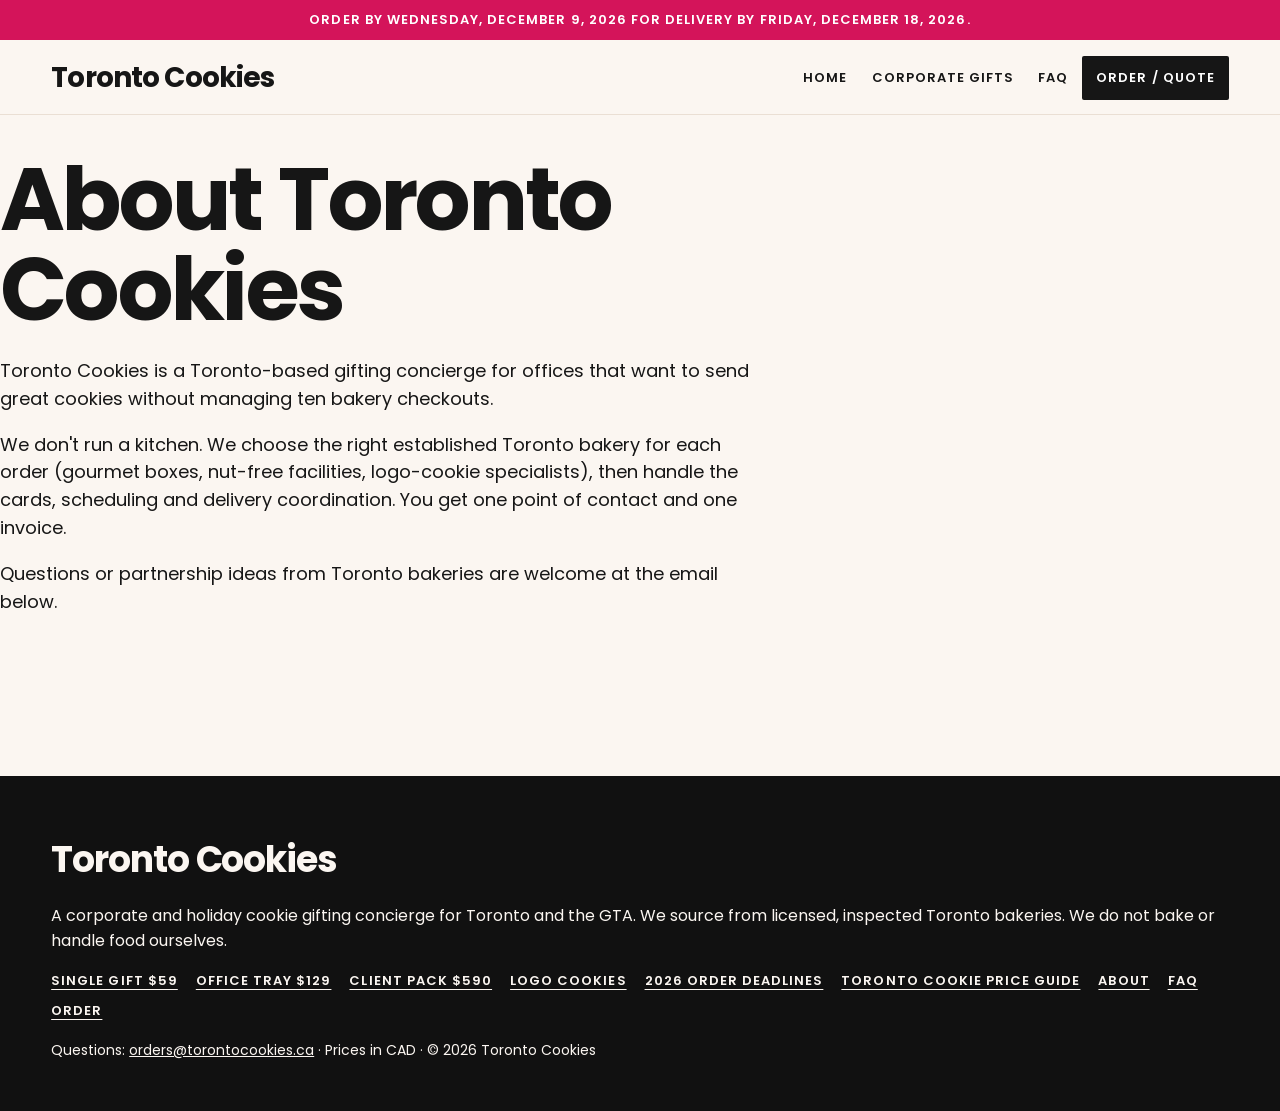
==== commit 4d87ba2c: "Make the home hero a short corporate offer. Shorten the banner, name the business use cases, and add" ====
--- a/about/index.html
+++ b/about/index.html
@@ -17,7 +17,7 @@
 <meta name="twitter:card" content="summary">
 <link rel="icon" href="/assets/logo.png" type="image/png">
 
-<link rel="stylesheet" href="/assets/site.css?v=3">
+<link rel="stylesheet" href="/assets/site.css?v=4">
 <script type="application/ld+json">
 {
  "@context": "https://schema.org",
--- a/assets/site.css
+++ b/assets/site.css
@@ -18,28 +18,33 @@
 .site-header nav a{text-decoration:none;font-weight:600;font-size:13px;letter-spacing:.08em;text-transform:uppercase;color:var(--ink);padding:12px 10px;min-height:44px}
 .site-header nav a[aria-current]{text-decoration:underline;text-underline-offset:6px}
 .site-header nav a[href="/order/"]{background:var(--ink);color:#fff;border-radius:2px;padding:12px 14px}
-.page{padding:28px 0 64px}
+.page{padding:40px 0 90px}
 h1,h2,h3{font-family:var(--sans);font-weight:700;letter-spacing:-.03em;line-height:1.02;color:var(--ink)}
 h1{font-size:clamp(44px,8vw,88px);margin:0 0 .25em;max-width:14ch}
 h2{font-size:clamp(32px,4vw,52px);margin:0 0 .4em}
 h3{font-size:26px;margin:0 0 .25em}
 .lede,.section-lead,.upsell p,.page > p{font-size:18px;max-width:70ch}
 .section-lead{margin-top:0}
-.cookie-hero img{width:100%;height:auto;aspect-ratio:2/1;object-fit:cover}
-.intro{padding:36px 0 10px}
+.hero{padding:22px 0 6px}
+.hero-grid{display:grid;gap:16px;align-items:center}
+.hero-visual{margin:0}
+.hero-visual img{width:100%;height:150px;object-fit:cover}
+.hero h1{font-size:clamp(32px,5vw,56px);max-width:18ch}
+.proof{padding:10px 0 4px}
+.proof p{margin:0;padding:12px 0;border-top:1px solid var(--line);border-bottom:1px solid var(--line);font-size:15px;font-weight:600;max-width:none}
 .cta-row{display:flex;flex-wrap:wrap;gap:12px;margin-top:18px}
 .btn{display:inline-flex;align-items:center;justify-content:center;min-height:52px;background:var(--pink);color:#fff;padding:14px 22px;border-radius:2px;text-decoration:none;font-weight:700;letter-spacing:.04em;text-transform:uppercase;font-size:14px;border:2px solid var(--pink);cursor:pointer}
 .btn:hover{background:var(--pink-d);border-color:var(--pink-d);color:#fff}
 .btn-ghost{background:transparent;color:var(--ink);border-color:var(--ink)}
 .btn-ghost:hover{background:var(--ink);color:#fff}
 .btn-small{min-height:46px;padding:10px 14px;font-size:12px}
-.trust{padding:8px 0 20px}
+.trust{padding:16px 0 32px}
 .trust-row{list-style:none;margin:0;padding:8px 0 4px;display:grid;gap:16px}
 .trust-row li{display:grid;gap:4px}
 .trust-row strong{font-size:14px;letter-spacing:.06em;text-transform:uppercase}
 .trust-row span{color:var(--muted);font-size:15px}
-.band{padding:18px 0 8px}
-.how,.upsell,.faq-teaser{padding:12px 0}
+.band{padding:28px 0 16px}
+.how,.upsell,.faq-teaser{padding:22px 0}
 .grid{display:grid;grid-template-columns:1fr;gap:28px}
 .card{background:transparent;display:flex;flex-direction:column;gap:12px}
 .card img{width:100%;aspect-ratio:1/1;object-fit:cover}
@@ -56,7 +61,7 @@
 .steps p{margin:.3em 0 0;color:var(--muted)}
 .upsell-grid{display:grid;gap:22px;align-items:center}
 .upsell-grid img{width:100%;aspect-ratio:1/1;object-fit:cover}
-.deadline{padding:28px 0}
+.deadline{padding:42px 0}
 .notice{background:#fff;border:2px solid var(--ink);padding:16px 18px;margin:0}
 .product-intro{display:grid;gap:22px;align-items:center;margin-bottom:12px}
 .product-photo{margin:0}
@@ -74,7 +79,7 @@
 .small,.fine{font-size:14px}
 .crumbs{font-size:13px;letter-spacing:.06em;text-transform:uppercase}
 .buy{display:flex;flex-wrap:wrap;gap:10px;margin:18px 0}
-.site-footer{background:#111;color:#fbf6f1;padding:42px 0 28px;margin-top:36px}
+.site-footer{background:#111;color:#fbf6f1;padding:56px 0 36px;margin-top:52px}
 .site-footer a{color:#fbf6f1}
 .footer-brand{font-family:var(--sans);font-size:36px;font-weight:700;margin:0 0 8px;letter-spacing:-.03em}
 .site-footer nav{display:flex;flex-wrap:wrap;gap:10px 18px;margin:18px 0}
@@ -85,8 +90,10 @@
 .trust-row{grid-template-columns:repeat(4,1fr);gap:22px}
 .grid{grid-template-columns:1fr 1fr;gap:32px 28px}
 .steps-3{grid-template-columns:1fr 1fr 1fr;gap:28px}
-.intro{padding:56px 0 12px}
-.upsell-grid{grid-template-columns:1fr 1fr;gap:48px}
+.hero{padding:28px 0 8px}
+.hero-grid{grid-template-columns:1.15fr .85fr;gap:36px}
+.hero-visual img{height:340px}
+.upsell-grid{grid-template-columns:1fr 1fr;gap:64px}
 .product-intro{grid-template-columns:1.05fr .95fr;gap:48px}
 .product-photo{order:2}
 }
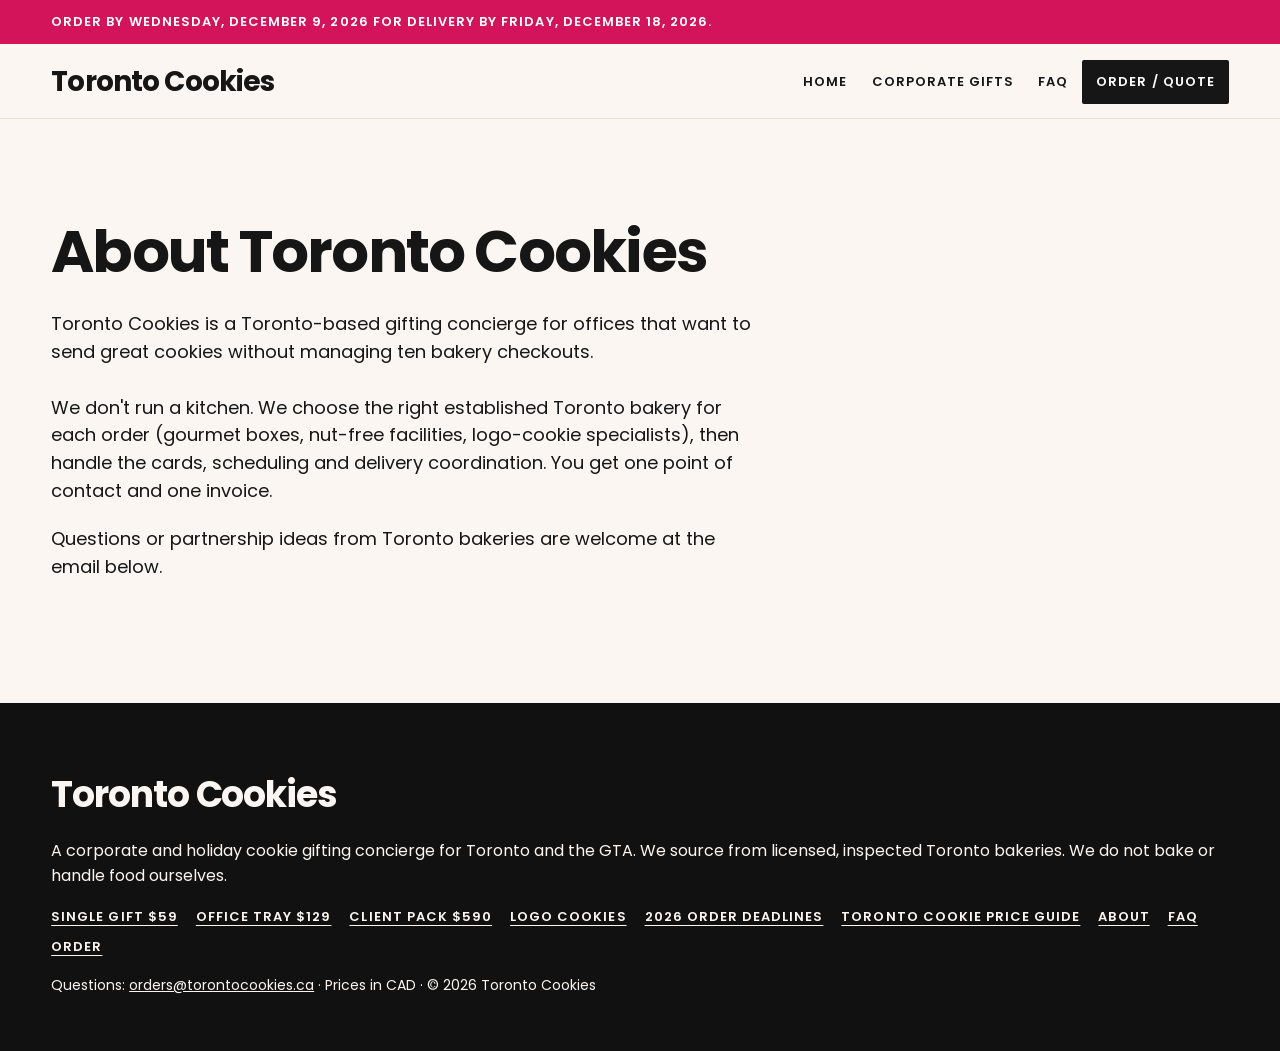
==== commit f68be49d: "Open the layout and replace the messy hero with gift boxes. Share one container across the bar, nav," ====
--- a/about/index.html
+++ b/about/index.html
@@ -17,7 +17,7 @@
 <meta name="twitter:card" content="summary">
 <link rel="icon" href="/assets/logo.png" type="image/png">
 
-<link rel="stylesheet" href="/assets/site.css?v=4">
+<link rel="stylesheet" href="/assets/site.css?v=5">
 <script type="application/ld+json">
 {
  "@context": "https://schema.org",
@@ -102,7 +102,7 @@
 </head>
 <body>
 <a class="skip" href="#main">Skip to content</a>
-<div class="announce"><p>Order by Wednesday, December 9, 2026 for delivery by Friday, December 18, 2026.</p></div>
+<div class="announce"><div class="wrap"><p>Order by Wednesday, December 9, 2026 for delivery by Friday, December 18, 2026.</p></div></div>
 <header class="site-header"><div class="wrap">
 <a class="brand" href="/">Toronto Cookies</a>
 <nav aria-label="Main"><a href="/">Home</a><a href="/corporate-cookie-gifts-toronto/">Corporate gifts</a><a href="/faq/">FAQ</a><a href="/order/">Order / quote</a></nav>
--- a/assets/site.css
+++ b/assets/site.css
@@ -1,16 +1,16 @@
 @font-face{font-family:Poppins;font-style:normal;font-weight:400;font-display:swap;src:url("/assets/fonts/poppins-400.woff2") format("woff2")}
 @font-face{font-family:Poppins;font-style:normal;font-weight:600;font-display:swap;src:url("/assets/fonts/poppins-600.woff2") format("woff2")}
 @font-face{font-family:Poppins;font-style:normal;font-weight:700;font-display:swap;src:url("/assets/fonts/poppins-700.woff2") format("woff2")}
-:root{--cream:#fbf6f1;--ink:#161616;--pink:#d4145a;--pink-d:#b01048;--muted:#3d3d3d;--line:#eadfd4;--sans:Poppins,sans-serif}
+:root{--cream:#fbf6f1;--ink:#161616;--pink:#d4145a;--pink-d:#b01048;--muted:#3d3d3d;--line:#eadfd4;--sans:Poppins,sans-serif;--container:1440px;--gutter:clamp(20px,4vw,64px);--section:clamp(64px,8vw,128px)}
 *{box-sizing:border-box}html{-webkit-text-size-adjust:100%}
 body{margin:0;font:16px/1.55 var(--sans);background:var(--cream);color:var(--ink)}
 img{max-width:100%;height:auto;display:block}
 a{color:var(--ink)}
 :focus-visible{outline:3px solid var(--pink);outline-offset:3px}
-.wrap{max-width:1440px;margin:0 auto;padding:0 clamp(20px,4vw,64px)}
+.wrap{width:100%;max-width:var(--container);margin-inline:auto;padding-inline:var(--gutter)}
 .skip{position:absolute;left:-999px}.skip:focus{left:12px;top:12px;background:#fff;padding:10px 14px;z-index:9}
-.announce{background:var(--pink);color:#fff;text-align:center}
-.announce p{margin:0;padding:10px 16px;font-size:13px;font-weight:600;letter-spacing:.08em;text-transform:uppercase}
+.announce{background:var(--pink);color:#fff}
+.announce p{margin:0;padding:12px 0;font-size:13px;font-weight:600;letter-spacing:.08em;text-transform:uppercase}
 .site-header{background:var(--cream);border-bottom:1px solid var(--line)}
 .site-header .wrap{display:flex;flex-wrap:wrap;align-items:center;justify-content:space-between;gap:8px 20px;padding-top:16px;padding-bottom:14px}
 .brand{font-family:var(--sans);font-weight:700;font-size:28px;letter-spacing:-.03em;text-decoration:none;color:var(--ink);line-height:1}
@@ -18,19 +18,22 @@
 .site-header nav a{text-decoration:none;font-weight:600;font-size:13px;letter-spacing:.08em;text-transform:uppercase;color:var(--ink);padding:12px 10px;min-height:44px}
 .site-header nav a[aria-current]{text-decoration:underline;text-underline-offset:6px}
 .site-header nav a[href="/order/"]{background:var(--ink);color:#fff;border-radius:2px;padding:12px 14px}
-.page{padding:40px 0 90px}
+.page{padding-top:var(--section);padding-bottom:var(--section)}
 h1,h2,h3{font-family:var(--sans);font-weight:700;letter-spacing:-.03em;line-height:1.02;color:var(--ink)}
-h1{font-size:clamp(44px,8vw,88px);margin:0 0 .25em;max-width:14ch}
-h2{font-size:clamp(32px,4vw,52px);margin:0 0 .4em}
+h1{font-size:clamp(40px,4.6vw,68px);margin:0 0 28px;max-width:none}
+h2{font-size:clamp(32px,4vw,52px);margin:64px 0 24px}
+:is(.wrap,.page) > h2:first-child{margin-top:0}
 h3{font-size:26px;margin:0 0 .25em}
-.lede,.section-lead,.upsell p,.page > p{font-size:18px;max-width:70ch}
+.lede,.section-lead,.upsell p,.page > p:not(.notice){font-size:18px;max-width:65ch}
+.lede,.section-lead,.page > .lede{margin:0 0 28px}
 .section-lead{margin-top:0}
-.hero{padding:22px 0 6px}
-.hero-grid{display:grid;gap:16px;align-items:center}
+.page > p:not(.notice):not(.lede){margin:0 0 20px}
+.hero{padding:32px 0 20px}
+.hero-grid{display:grid;gap:28px;align-items:center}
 .hero-visual{margin:0}
-.hero-visual img{width:100%;height:150px;object-fit:cover}
-.hero h1{font-size:clamp(32px,5vw,56px);max-width:18ch}
-.proof{padding:10px 0 4px}
+.hero-visual img{width:100%;height:220px;object-fit:cover;object-position:68% 42%}
+.hero h1{font-size:clamp(36px,3.4vw,56px);max-width:none;margin-bottom:24px}
+.proof{padding:20px 0}
 .proof p{margin:0;padding:12px 0;border-top:1px solid var(--line);border-bottom:1px solid var(--line);font-size:15px;font-weight:600;max-width:none}
 .cta-row{display:flex;flex-wrap:wrap;gap:12px;margin-top:18px}
 .btn{display:inline-flex;align-items:center;justify-content:center;min-height:52px;background:var(--pink);color:#fff;padding:14px 22px;border-radius:2px;text-decoration:none;font-weight:700;letter-spacing:.04em;text-transform:uppercase;font-size:14px;border:2px solid var(--pink);cursor:pointer}
@@ -38,17 +41,16 @@
 .btn-ghost{background:transparent;color:var(--ink);border-color:var(--ink)}
 .btn-ghost:hover{background:var(--ink);color:#fff}
 .btn-small{min-height:46px;padding:10px 14px;font-size:12px}
-.trust{padding:16px 0 32px}
+.trust{padding-top:var(--section);padding-bottom:var(--section)}
 .trust-row{list-style:none;margin:0;padding:8px 0 4px;display:grid;gap:16px}
 .trust-row li{display:grid;gap:4px}
 .trust-row strong{font-size:14px;letter-spacing:.06em;text-transform:uppercase}
 .trust-row span{color:var(--muted);font-size:15px}
-.band{padding:28px 0 16px}
-.how,.upsell,.faq-teaser{padding:22px 0}
-.grid{display:grid;grid-template-columns:1fr;gap:28px}
-.card{background:transparent;display:flex;flex-direction:column;gap:12px}
+.band,.how,.upsell,.faq-teaser{padding-top:var(--section);padding-bottom:var(--section)}
+.grid{display:grid;grid-template-columns:1fr;gap:36px}
+.card{background:transparent;display:flex;flex-direction:column}
 .card img{width:100%;aspect-ratio:1/1;object-fit:cover}
-.card-body{display:flex;flex-direction:column;gap:8px;padding:0}
+.card-body{display:flex;flex-direction:column;gap:10px;padding:24px 4px 8px}
 .card h3{font-size:22px;text-transform:uppercase;letter-spacing:-.02em}
 .card h3 a{color:var(--ink);text-decoration:none}
 .card h3 a:hover{text-decoration:underline}
@@ -61,8 +63,8 @@
 .steps p{margin:.3em 0 0;color:var(--muted)}
 .upsell-grid{display:grid;gap:22px;align-items:center}
 .upsell-grid img{width:100%;aspect-ratio:1/1;object-fit:cover}
-.deadline{padding:42px 0}
-.notice{background:#fff;border:2px solid var(--ink);padding:16px 18px;margin:0}
+.deadline{padding-top:var(--section);padding-bottom:var(--section)}
+.notice{background:#fff;border:2px solid var(--ink);padding:28px 32px;margin:0;max-width:none}
 .product-intro{display:grid;gap:22px;align-items:center;margin-bottom:12px}
 .product-photo{margin:0}
 .product-photo img{width:100%;aspect-ratio:1/1;object-fit:cover}
@@ -70,7 +72,7 @@
 table{border-collapse:collapse;width:100%;background:#fff;margin:12px 0}
 th,td{border-bottom:1px solid var(--line);padding:12px;text-align:left;vertical-align:top}
 th{font-size:13px;letter-spacing:.08em;text-transform:uppercase}
-details{background:#fff;border-bottom:1px solid var(--line);padding:8px 0;margin:0}
+details{background:#fff;border-bottom:1px solid var(--line);padding:18px 0;margin:0}
 summary{font-weight:700;cursor:pointer;min-height:48px;display:flex;align-items:center}
 .order{display:grid;gap:14px;max-width:640px}
 .order label{display:grid;gap:6px;font-weight:600}
@@ -79,7 +81,7 @@
 .small,.fine{font-size:14px}
 .crumbs{font-size:13px;letter-spacing:.06em;text-transform:uppercase}
 .buy{display:flex;flex-wrap:wrap;gap:10px;margin:18px 0}
-.site-footer{background:#111;color:#fbf6f1;padding:56px 0 36px;margin-top:52px}
+.site-footer{background:#111;color:#fbf6f1;padding:64px 0 40px}
 .site-footer a{color:#fbf6f1}
 .footer-brand{font-family:var(--sans);font-size:36px;font-weight:700;margin:0 0 8px;letter-spacing:-.03em}
 .site-footer nav{display:flex;flex-wrap:wrap;gap:10px 18px;margin:18px 0}
@@ -88,15 +90,15 @@
 .order-steps li{margin:8px 0}
 @media(min-width:800px){
 .trust-row{grid-template-columns:repeat(4,1fr);gap:22px}
-.grid{grid-template-columns:1fr 1fr;gap:32px 28px}
-.steps-3{grid-template-columns:1fr 1fr 1fr;gap:28px}
-.hero{padding:28px 0 8px}
-.hero-grid{grid-template-columns:1.15fr .85fr;gap:36px}
-.hero-visual img{height:340px}
+.grid{grid-template-columns:1fr 1fr;gap:36px}
+.steps-3{grid-template-columns:1fr 1fr 1fr;gap:32px}
+.hero{padding:40px 0 24px}
+.hero-grid{grid-template-columns:1.15fr .85fr;gap:40px}
+.hero-visual img{height:min(360px,42vh)}
 .upsell-grid{grid-template-columns:1fr 1fr;gap:64px}
 .product-intro{grid-template-columns:1.05fr .95fr;gap:48px}
 .product-photo{order:2}
 }
 @media(min-width:1280px){
-.grid{grid-template-columns:repeat(4,1fr);gap:28px}
+.grid{grid-template-columns:repeat(4,1fr);gap:36px}
 }
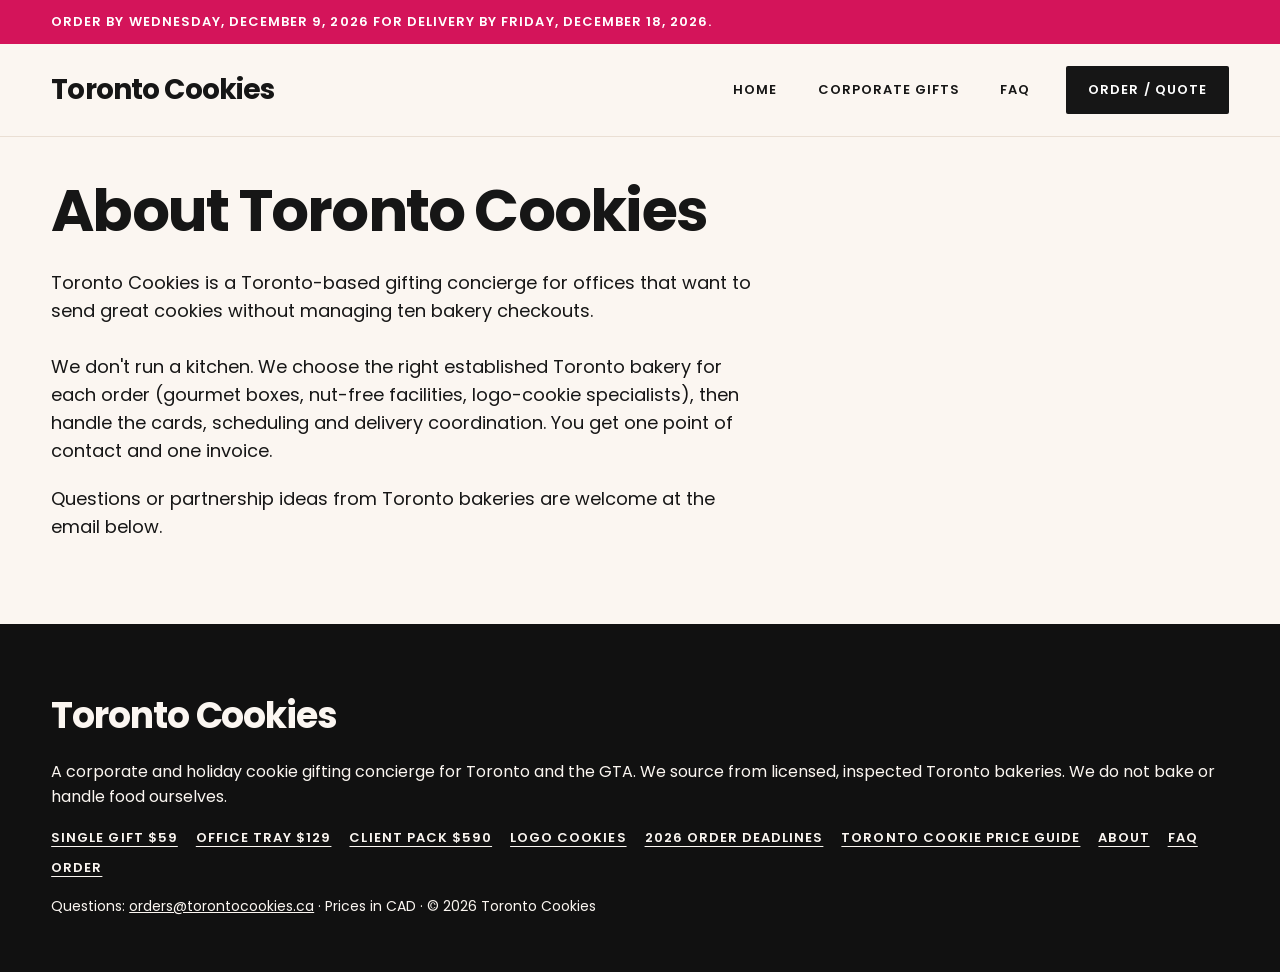
==== commit b98d8b9e: "Pad boxed content and pull section spacing back in. FAQ rows, tables, and form fields keep their tex" ====
--- a/about/index.html
+++ b/about/index.html
@@ -17,7 +17,7 @@
 <meta name="twitter:card" content="summary">
 <link rel="icon" href="/assets/logo.png" type="image/png">
 
-<link rel="stylesheet" href="/assets/site.css?v=5">
+<link rel="stylesheet" href="/assets/site.css?v=6">
 <script type="application/ld+json">
 {
  "@context": "https://schema.org",
--- a/assets/site.css
+++ b/assets/site.css
@@ -1,7 +1,7 @@
 @font-face{font-family:Poppins;font-style:normal;font-weight:400;font-display:swap;src:url("/assets/fonts/poppins-400.woff2") format("woff2")}
 @font-face{font-family:Poppins;font-style:normal;font-weight:600;font-display:swap;src:url("/assets/fonts/poppins-600.woff2") format("woff2")}
 @font-face{font-family:Poppins;font-style:normal;font-weight:700;font-display:swap;src:url("/assets/fonts/poppins-700.woff2") format("woff2")}
-:root{--cream:#fbf6f1;--ink:#161616;--pink:#d4145a;--pink-d:#b01048;--muted:#3d3d3d;--line:#eadfd4;--sans:Poppins,sans-serif;--container:1440px;--gutter:clamp(20px,4vw,64px);--section:clamp(64px,8vw,128px)}
+:root{--cream:#fbf6f1;--ink:#161616;--pink:#d4145a;--pink-d:#b01048;--muted:#3d3d3d;--line:#eadfd4;--sans:Poppins,sans-serif;--container:1440px;--gutter:clamp(20px,4vw,64px);--section:clamp(40px,5vw,68px)}
 *{box-sizing:border-box}html{-webkit-text-size-adjust:100%}
 body{margin:0;font:16px/1.55 var(--sans);background:var(--cream);color:var(--ink)}
 img{max-width:100%;height:auto;display:block}
@@ -12,22 +12,23 @@
 .announce{background:var(--pink);color:#fff}
 .announce p{margin:0;padding:12px 0;font-size:13px;font-weight:600;letter-spacing:.08em;text-transform:uppercase}
 .site-header{background:var(--cream);border-bottom:1px solid var(--line)}
-.site-header .wrap{display:flex;flex-wrap:wrap;align-items:center;justify-content:space-between;gap:8px 20px;padding-top:16px;padding-bottom:14px}
+.site-header .wrap{display:flex;flex-wrap:wrap;align-items:center;justify-content:space-between;gap:12px 28px;padding-top:22px;padding-bottom:22px}
 .brand{font-family:var(--sans);font-weight:700;font-size:28px;letter-spacing:-.03em;text-decoration:none;color:var(--ink);line-height:1}
-.site-header nav{display:flex;flex-wrap:wrap;gap:4px}
-.site-header nav a{text-decoration:none;font-weight:600;font-size:13px;letter-spacing:.08em;text-transform:uppercase;color:var(--ink);padding:12px 10px;min-height:44px}
+.site-header nav{display:flex;flex-wrap:wrap;align-items:center;gap:8px 16px}
+.site-header nav a{text-decoration:none;font-weight:600;font-size:13px;letter-spacing:.08em;text-transform:uppercase;color:var(--ink);padding:12px 4px;min-height:44px}
 .site-header nav a[aria-current]{text-decoration:underline;text-underline-offset:6px}
-.site-header nav a[href="/order/"]{background:var(--ink);color:#fff;border-radius:2px;padding:12px 14px}
-.page{padding-top:var(--section);padding-bottom:var(--section)}
+.site-header nav a[href="/order/"]{background:var(--ink);color:#fff;border-radius:2px;padding:14px 22px}
+.page{padding-top:44px;padding-bottom:var(--section)}
 h1,h2,h3{font-family:var(--sans);font-weight:700;letter-spacing:-.03em;line-height:1.02;color:var(--ink)}
 h1{font-size:clamp(40px,4.6vw,68px);margin:0 0 28px;max-width:none}
-h2{font-size:clamp(32px,4vw,52px);margin:64px 0 24px}
+h2{font-size:clamp(32px,4vw,52px);margin:48px 0 24px}
 :is(.wrap,.page) > h2:first-child{margin-top:0}
 h3{font-size:26px;margin:0 0 .25em}
 .lede,.section-lead,.upsell p,.page > p:not(.notice){font-size:18px;max-width:65ch}
 .lede,.section-lead,.page > .lede{margin:0 0 28px}
 .section-lead{margin-top:0}
-.page > p:not(.notice):not(.lede){margin:0 0 20px}
+.page > p:not(.notice):not(.lede):not(.after-list){margin:0 0 20px}
+.after-list{margin:32px 0 0}
 .hero{padding:32px 0 20px}
 .hero-grid{display:grid;gap:28px;align-items:center}
 .hero-visual{margin:0}
@@ -69,14 +70,19 @@
 .product-photo{margin:0}
 .product-photo img{width:100%;aspect-ratio:1/1;object-fit:cover}
 .text-link{font-weight:700;letter-spacing:.06em;text-transform:uppercase;font-size:14px}
-table{border-collapse:collapse;width:100%;background:#fff;margin:12px 0}
-th,td{border-bottom:1px solid var(--line);padding:12px;text-align:left;vertical-align:top}
+table{border-collapse:collapse;width:100%;background:#fff;margin:16px 0;border:2px solid var(--ink)}
+th,td{border-bottom:1px solid var(--line);padding:16px 20px;text-align:left;vertical-align:top}
 th{font-size:13px;letter-spacing:.08em;text-transform:uppercase}
-details{background:#fff;border-bottom:1px solid var(--line);padding:18px 0;margin:0}
-summary{font-weight:700;cursor:pointer;min-height:48px;display:flex;align-items:center}
-.order{display:grid;gap:14px;max-width:640px}
-.order label{display:grid;gap:6px;font-weight:600}
-.order input,.order select,.order textarea{font:16px/1.4 var(--sans);padding:12px;border:2px solid var(--ink);border-radius:0;background:#fff;min-height:48px}
+details{background:#fff;border:2px solid var(--ink);border-bottom:0;margin:0;padding:0}
+details:last-of-type{border-bottom:2px solid var(--ink)}
+summary{font-weight:700;cursor:pointer;list-style:none;min-height:64px;display:flex;align-items:center;justify-content:space-between;gap:16px;padding:20px 24px}
+summary::-webkit-details-marker{display:none}
+summary::after{content:"+";flex:none;font-size:28px;font-weight:400;line-height:1}
+details[open] summary::after{content:"−"}
+details p{margin:0;padding:0 24px 20px;max-width:none}
+.order{display:grid;gap:16px;max-width:640px}
+.order label{display:grid;gap:8px;font-weight:600}
+.order input,.order select,.order textarea{font:16px/1.4 var(--sans);padding:14px 16px;border:2px solid var(--ink);border-radius:0;background:#fff;min-height:48px}
 .hp{position:absolute;left:-5000px}
 .small,.fine{font-size:14px}
 .crumbs{font-size:13px;letter-spacing:.06em;text-transform:uppercase}
@@ -89,6 +95,7 @@
 .site-footer .fine{color:#fbf6f1}
 .order-steps li{margin:8px 0}
 @media(min-width:800px){
+.site-header nav{gap:10px 32px}
 .trust-row{grid-template-columns:repeat(4,1fr);gap:22px}
 .grid{grid-template-columns:1fr 1fr;gap:36px}
 .steps-3{grid-template-columns:1fr 1fr 1fr;gap:32px}
